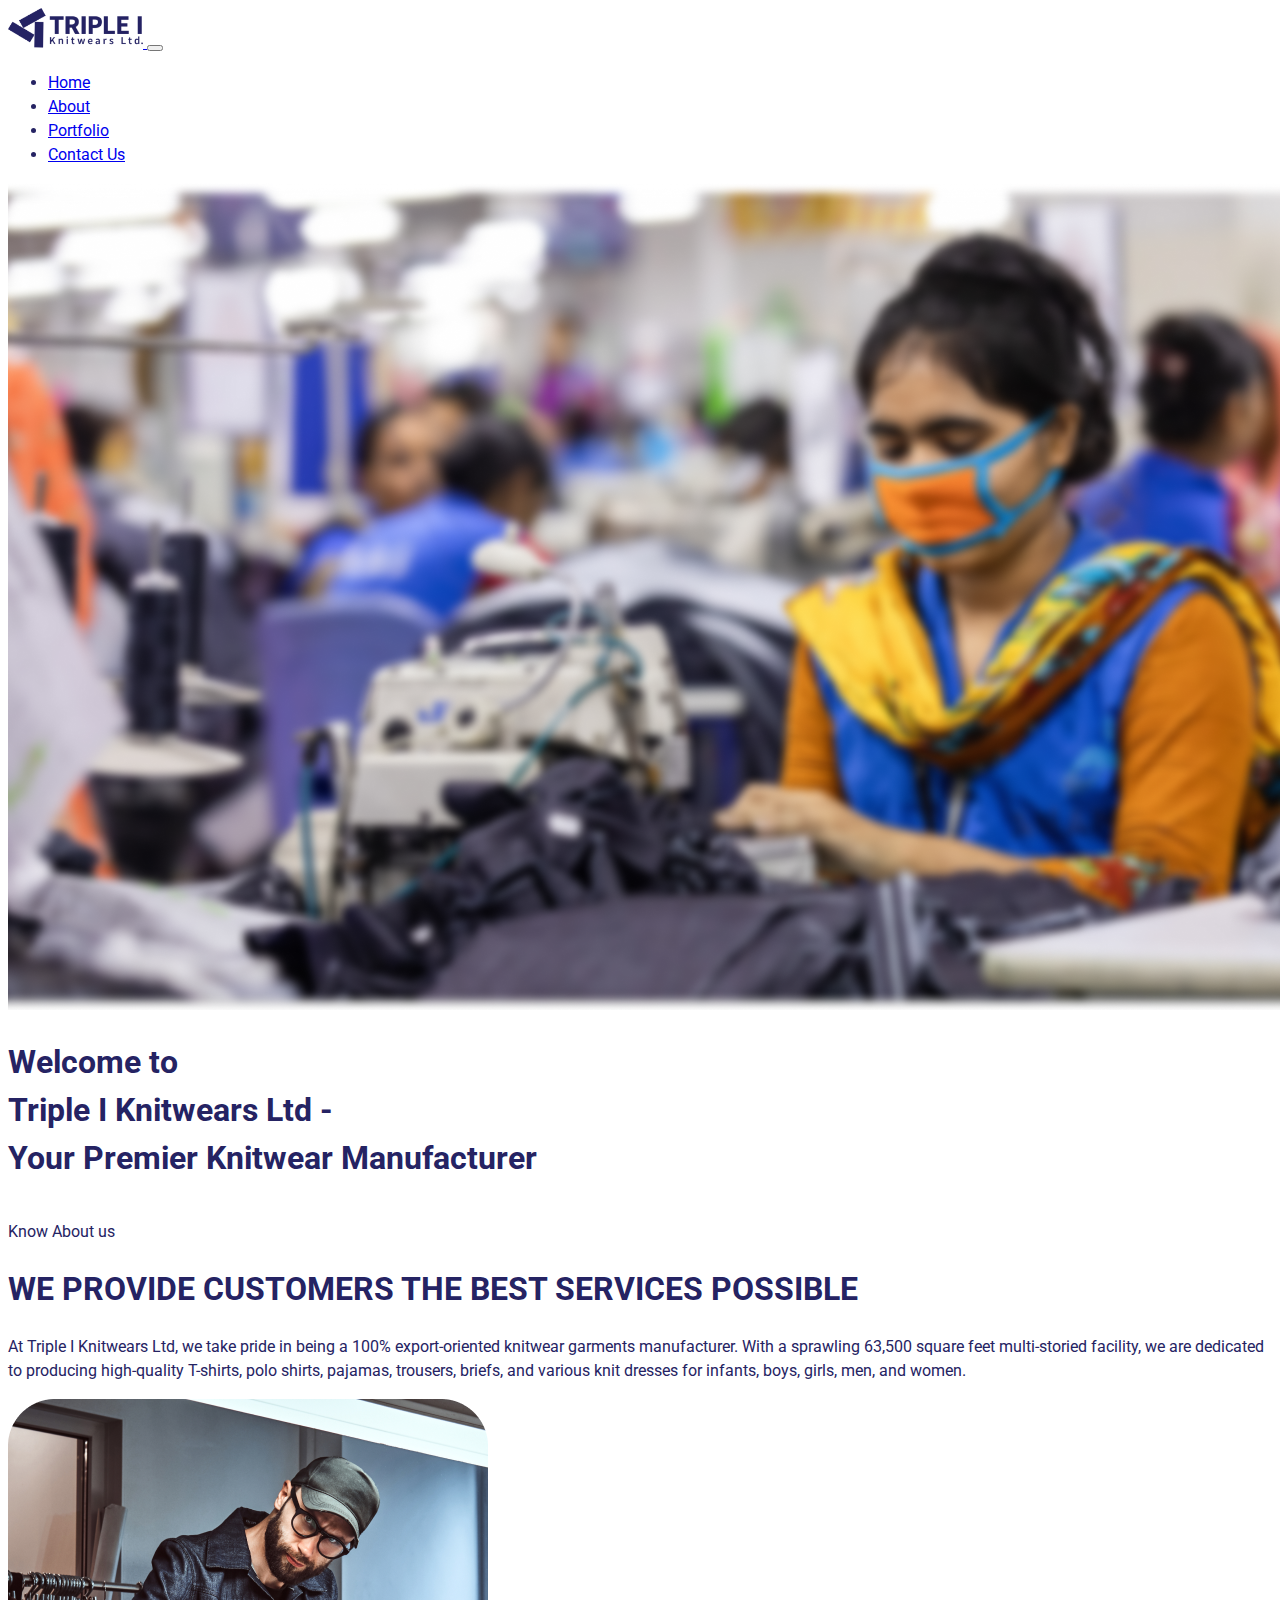
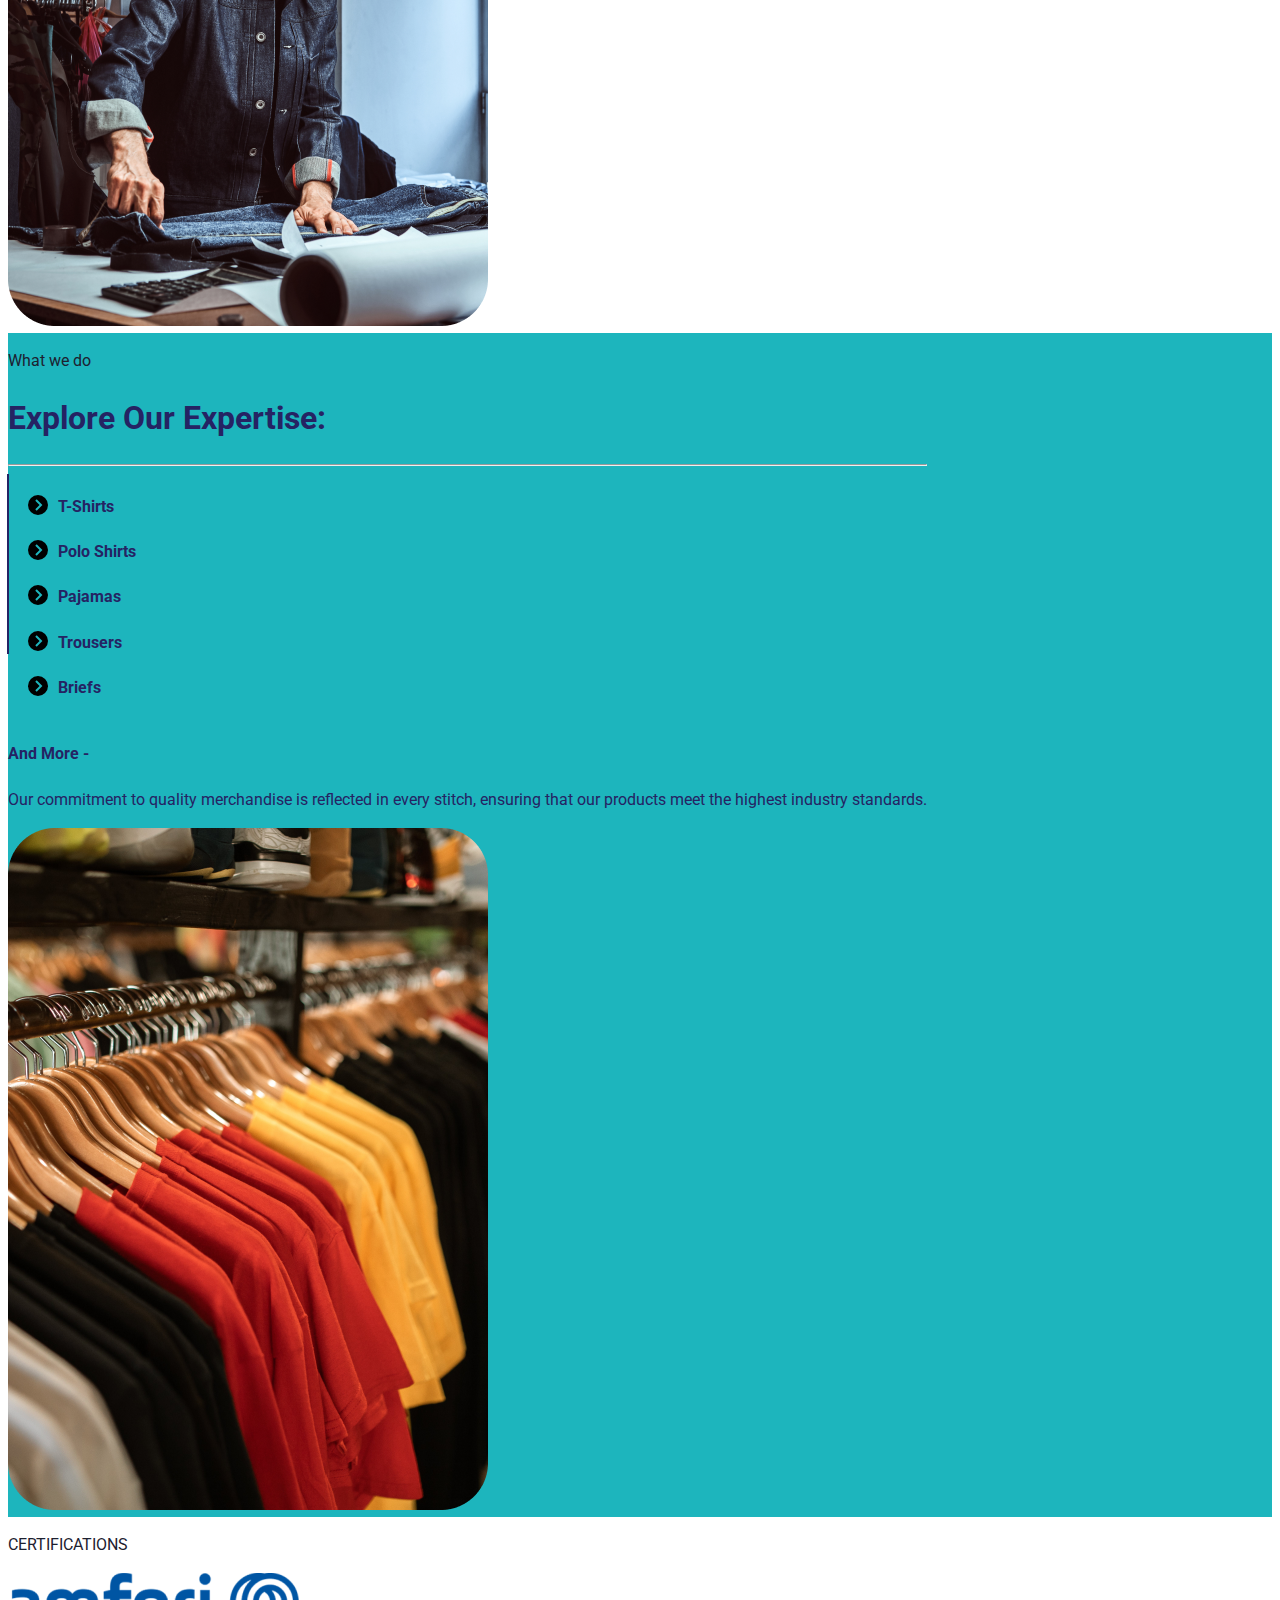
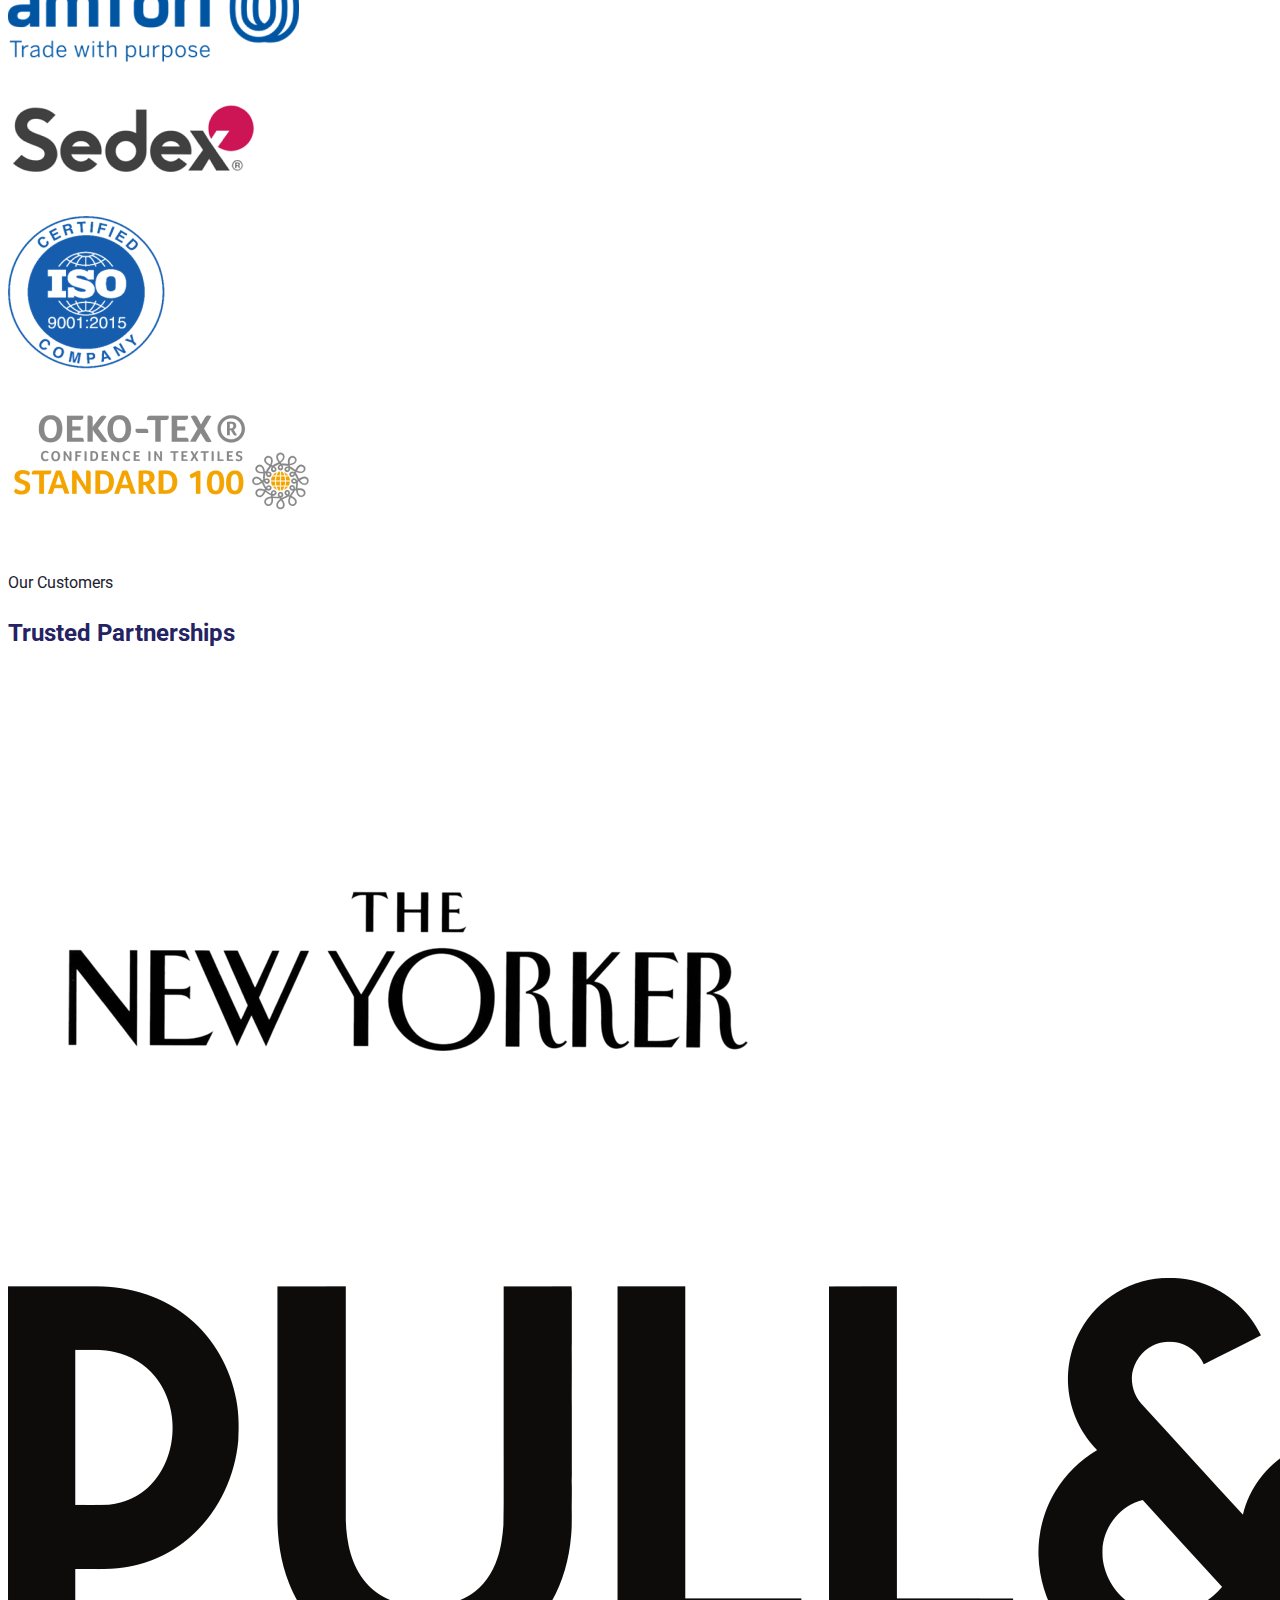
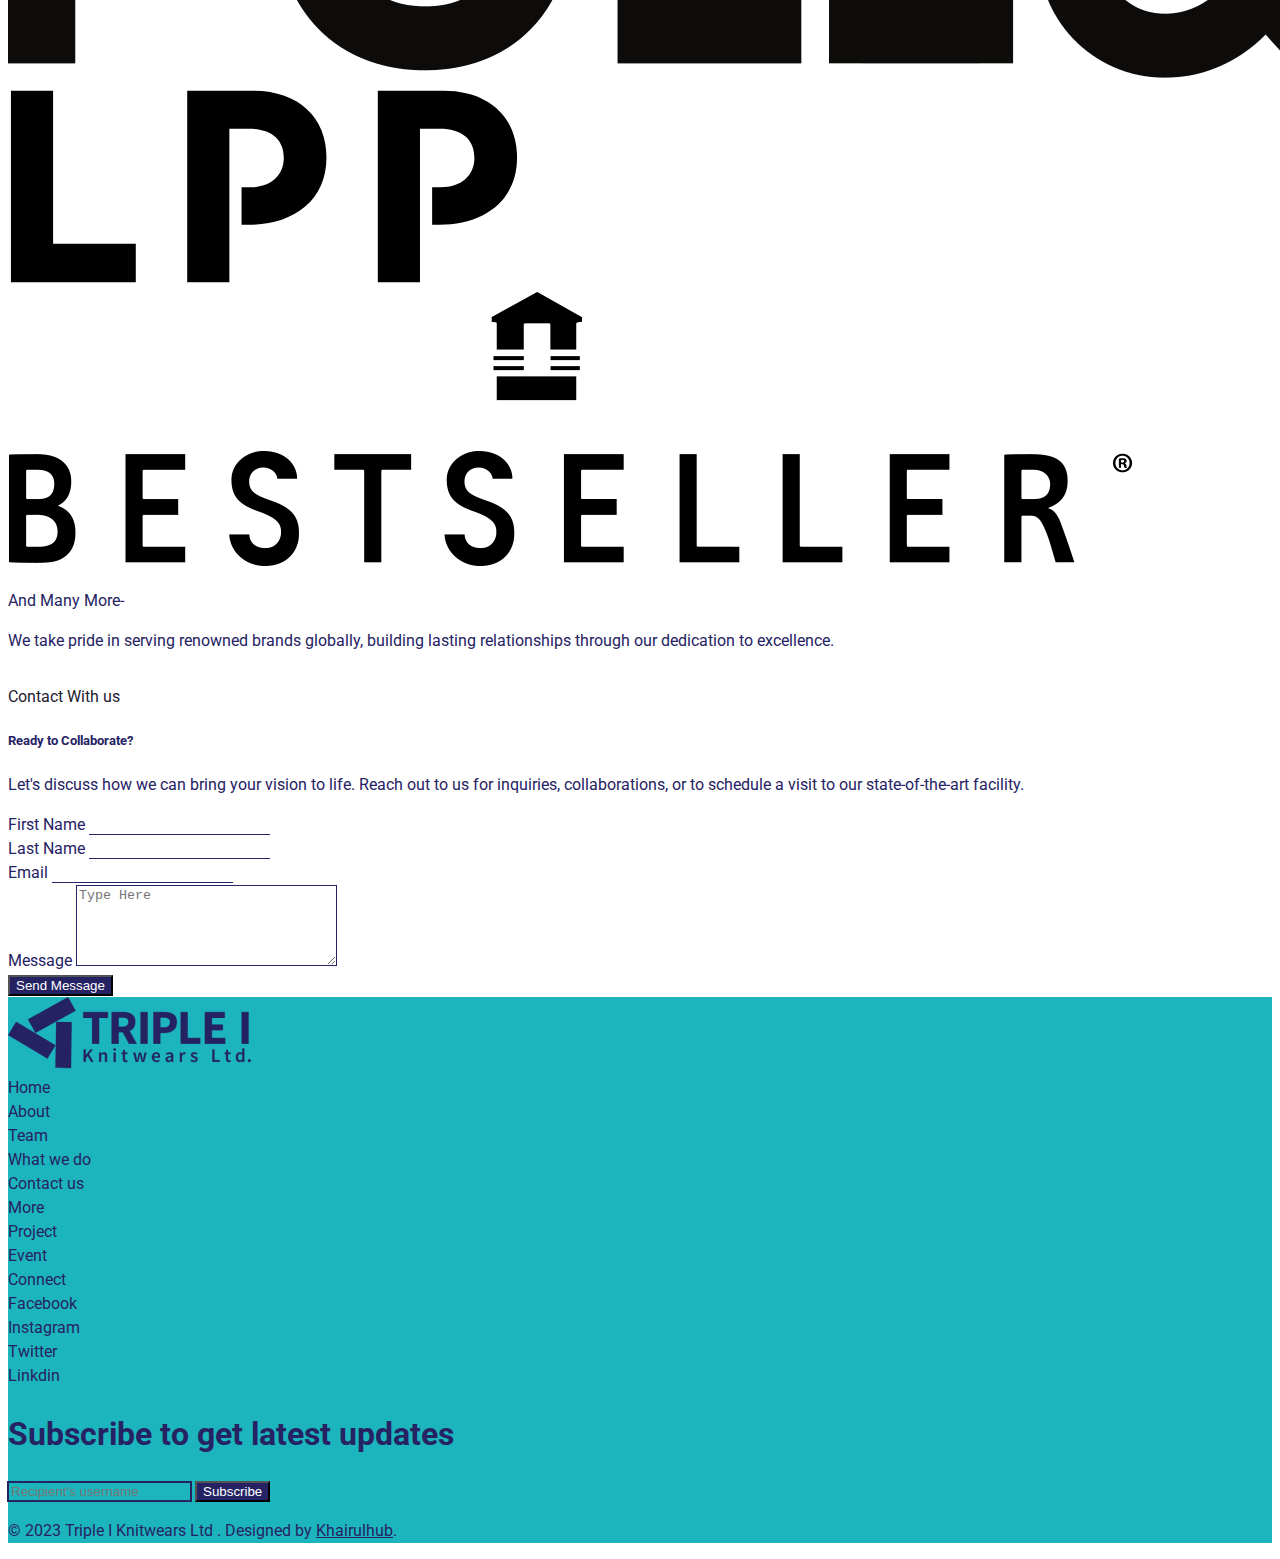
==== index.html @ b87a1d0d "first commit" ====
<!DOCTYPE html>
<html lang="en">
<head>
    <meta charset="UTF-8">
    <meta name="viewport" content="width=device-width, initial-scale=1.0">
    <title>Document</title>
    <link href="https://cdn.jsdelivr.net/npm/bootstrap@5.3.2/dist/css/bootstrap.min.css" rel="stylesheet" integrity="sha384-T3c6CoIi6uLrA9TneNEoa7RxnatzjcDSCmG1MXxSR1GAsXEV/Dwwykc2MPK8M2HN" crossorigin="anonymous">

    <link rel="stylesheet" href="./asset/css/style.css">
</head>
<body>
    <header class="" >
      <nav class="navbar navbar-expand-lg navbar-light bg-light" >
        <div class="container-fluid container-lg">
          <a class="navbar-brand" href="#">
            <img src="./asset/img/triple i knitwears limited final logo dark nevy transparent 1.png" alt="" style="height: 40px;" >
          </a>
          <button class="navbar-toggler" type="button" data-bs-toggle="collapse" data-bs-target="#navbarSupportedContent" aria-controls="navbarSupportedContent" aria-expanded="false" aria-label="Toggle navigation">
            <span class="navbar-toggler-icon"></span>
          </button>
          <div class="collapse navbar-collapse" id="navbarSupportedContent">
            <ul class="navbar-nav ms-auto mb-2 mb-lg-0">
              <li class="nav-item">
                <a class="nav-link fw-bold active" aria-current="page" href="./index.html">Home</a>
              </li>
              <li class="nav-item">
                <a class="nav-link fw-bold" href="./asset/pages/about.html">About</a>
              </li>
              <li class="nav-item">
                <a class="nav-link fw-bold" href="./asset/pages/portfolio.html">Portfolio</a>
              </li>
              <li class="nav-item">
                <a class="nav-link fw-bold" href="./asset/pages/contact.html">Contact Us</a>
              </li>
              
              
              
            </ul>
           
          </div>
        </div>
      </nav>
        <!-- <nav class="navbar navbar-expand-lg bg-body-tertiary" style="height: 60px;">
            <div class="container">
              <a class="navbar-brand" href="#">
                <img src="./asset/img/triple i knitwears limited final logo dark nevy transparent 1.png" alt="" style="height: 50px;">
              </a>
              <button class="navbar-toggler" type="button" data-bs-toggle="collapse" data-bs-target="#navbarSupportedContent" aria-controls="navbarSupportedContent" aria-expanded="false" aria-label="Toggle navigation">
                <span class="navbar-toggler-icon"></span>
              </button>
              <div class="collapse navbar-collapse" id="navbarSupportedContent">
                <ul class="navbar-nav ms-auto mb-2 mb-lg-0">
                  <li class="nav-item">
                    <a class="nav-link active  ms-3" style="font-size: 20px;" aria-current="page" href="#">Home</a>
                  </li>
                  <li class="nav-item">
                    <a class="nav-link  ms-3" style="font-size: 20px;" href="./asset/pages/about.html">About </a>
                  </li>
                  <li class="nav-item">
                    <a class="nav-link  ms-3" style="font-size: 20px;" href="./asset/pages/portfolio.html">Portfolio</a>
                  </li>
                  <li class="nav-item">
                    <a class="nav-link  ms-3" style="font-size: 20px;" href="./asset/pages/contact.html">Contact Us</a>
                  </li>
                  
                  
                </ul>
                
              </div>
            </div>
          </nav> -->
    </header>



    <main>
        <!-- carosel -->
        <div id="carouselExample" class="carousel slide">
            <div class="carousel-inner">
              <div class="carousel-item active">
                <img src="./asset/img/rmg_2 1.png" class=" position-relative w-100" alt="...">
                <div class=" position-absolute top-50 start-0 translate-middle-y text-light ms-lg-5 ps-lg-5">
                    <div class="">
                        <h1 class="fw-bold ">Welcome to <br> Triple I Knitwears Ltd -
                            <br> Your Premier Knitwear Manufacturer</h1>
                    </div>
                  </div>
              </div>
              
              
              
            </div>
            <!-- <button class="carousel-control-prev" type="button" data-bs-target="#carouselExample" data-bs-slide="prev">
              <span class="carousel-control-prev-icon" aria-hidden="true"></span>
              <span class="visually-hidden">Previous</span>
            </button> -->
            <!-- <button class="carousel-control-next" type="button" data-bs-target="#carouselExample" data-bs-slide="next">
              <span class="carousel-control-next-icon" aria-hidden="true"></span>
              <span class="visually-hidden">Next</span>
            </button> -->
          </div>




          <div class="container-fluid py-5">
            <div class="container">
                <div class="row">
                    <div class="col-md-8">
                        <div>
                            
                            <div class="bfore">
                                <p class="fw-bold textcolor1">Know About us</p>
                                <h1 class="textcolor1">WE PROVIDE CUSTOMERS THE BEST SERVICES POSSIBLE</h1>
                                <p>At Triple I Knitwears Ltd, we take pride in being a 100% export-oriented knitwear garments manufacturer. With a sprawling 63,500 square feet multi-storied facility, we are dedicated to producing high-quality T-shirts, polo shirts, pajamas, trousers, briefs, and various knit dresses for infants, boys, girls, men, and women.</p>
                            </div>
                        </div>
                    </div>
                    <div class="col-md-4 float-md-end">
                        <img src="./asset/img/boy.png" alt="" class="img-fluid">
                    </div>
                </div>
            </div>
          </div>


          <!-- What We Do Section -->
          <div class="container-fluid py-5 bg-info text-white">
            <div class="container">
                <div class="row">
                    <div class="col-md-8">
                        <div>
                            
                            <div class="bfore">
                                <p class="fw-bold textcolor2">What we do</p>
                                <h1>Explore Our Expertise:</h1>
                                <hr >
                                <div class="vertical mt-4">
                                    <div class="middile-vartical">
                                        <h4>T-Shirts</h4>
                                        <!-- <p>Our T-shirts are made from 100% cotton, polyester, or a blend of both. We can also produce T-shirts with a variety of fabrics, including single jersey, pique, interlock, rib, and more.</p> -->

                                    </div>

                                    <!-- ---------------------------------------------- -->
                                    <div class="middile-vartical">
                                        <h4>Polo Shirts</h4>
                                        <!-- <p>Our T-shirts are made from 100% cotton, polyester, or a blend of both. We can also produce T-shirts with a variety of fabrics, including single jersey, pique, interlock, rib, and more.</p> -->

                                    </div>
                                    <!-- ---------------------------------------------- -->
                                    <div class="middile-vartical">
                                        <h4>Pajamas</h4>
                                        <!-- <p>Our T-shirts are made from 100% cotton, polyester, or a blend of both. We can also produce T-shirts with a variety of fabrics, including single jersey, pique, interlock, rib, and more.</p> -->

                                    </div>
                                    <!-- ---------------------------------------------- -->
                                    <div class="middile-vartical">
                                        <h4>Trousers</h4>
                                        <!-- <p>Our T-shirts are made from 100% cotton, polyester, or a blend of both. We can also produce T-shirts with a variety of fabrics, including single jersey, pique, interlock, rib, and more.</p> -->

                                    </div>
                                    <!-- ---------------------------------------------- -->
                                    <div class="middile-vartical">
                                        <h4>Briefs</h4>
                                        <!-- <p>Our T-shirts are made from 100% cotton, polyester, or a blend of both. We can also produce T-shirts with a variety of fabrics, including single jersey, pique, interlock, rib, and more.</p> -->

                                    </div>
                                </div>

                                <h4 class="mt-4">And More -</h4>
                                <p>Our commitment to quality merchandise is reflected in every stitch, ensuring that our products meet the highest industry standards.</p>

                            </div>
                        </div>
                    </div>
                    <div class="col-md-4 d-flex justify-content-center align-items-center text-center">
                        <img src="./asset/img/pexels-rdne-stock-project-5698851 1.png" alt="" class="img-fluid">
                    </div>
                </div>
            </div>
          </div>

          <!-- What We Do Section end -->


          <!-- Certifications Section: -->
          <div class="container-fluid py-5">
            <div class="container">
                <div class="row">
                    <div class="col-12">
                        <div>
                            
                            <div class="bfore">
                                <p class="fw-bold textcolor2">CERTIFICATIONS</p>

                                <div class="row ">
                                  <div class="col-md-3 d-flex justify-content-center align-items-center">
                                    <img src="./asset/img/image 1.png" alt="" class="img-fluid">
                                  </div>
                                  <div class="col-md-3 d-flex justify-content-center align-items-center">
                                    <img src="./asset/img/image 2.png" alt="" class="img-fluid">
                                  </div>
                                  <div class="col-md-3 d-flex justify-content-center align-items-center">
                                    <img src="./asset/img/image 3.png" alt="" class="img-fluid">
                                  </div>
                                  <div class="col-md-3 d-flex justify-content-center align-items-center">
                                    <img src="./asset/img/image 4.png" alt="" class="img-fluid">
                                  </div>
                                </div>
                                
                            </div>
                        </div>
                    </div>
                    
                </div>
            </div>
          </div>
          <!-- Certifications Section end -->


          <!-- Customers Section: -->
          <div class="container-fluid py-5">
            <div class="container">
                <div class="row">
                    <div class="col-12">
                        <div>
                            
                            <div class="bfore">
                                <p class="fw-bold textcolor2">Our Customers </p>
                                <h2>Trusted Partnerships </h2>
                                <div class="row ">
                                  <div class="col-md-3 d-flex justify-content-center align-items-center px-2 ">
                                    <img src="./asset/img/the newyorker.png" alt="" class="img-fluid">
                                  </div>
                                  <div class="col-md-3 d-flex justify-content-center align-items-center  px-2">
                                    <img src="./asset/img/2560px-Pull&Bear_logo.svg.png" alt="" class="img-fluid">
                                  </div>
                                  <div class="col-md-3 d-flex justify-content-center align-items-center  px-2">
                                    <img src="./asset/img/LPP_(company)_logo.svg" alt="" class="img-fluid">
                                  </div>
                                  <div class="col-md-3 d-flex justify-content-center align-items-center  px-2">
                                    <img src="./asset/img/62-621405_best-seller-png.png" alt="" class="img-fluid">
                                  </div>
                                </div>



                                <p>And Many More- </p>
                                <p>We take pride in serving renowned brands globally, building lasting relationships through our dedication to excellence.</p>
                            </div>
                        </div>
                    </div>
                    
                </div>
            </div>
          </div>
          <!-- Customers Section end -->


          <!-- Contact Section: -->
          <div class="container-fluid py-5">
            <div class="container">
                <div class="row">
                    <div class="col-12">
                        <div>
                            
                            <div class="bfore">
                                <p class="fw-bold textcolor2">Contact With us </p>
                                <h5>Ready to Collaborate? </h5>
                                <p>Let's discuss how we can bring your vision to life. Reach out to us for inquiries, collaborations, or to schedule a visit to our state-of-the-art facility.</p>

                                <form action="">
                                  <div class="row">
                                    <div class="col-md-6 mt-2">
                                      <label for="name">First Name</label>
                                      <input type="text" class="form-control inputs" name="firstname"  >
                                    </div>
                                    <div class="col-md-6 mt-2">
                                      <label for="lastname">Last Name</label>
                                      <input type="text" class="form-control inputs" name="lastname">
                                    </div>
                                    <div class="col-12 mt-2">
                                      <label for="email">Email</label>
                                      <input type="text" class="form-control inputs" name="email">
                                    </div>
                                    
                                    <div class="col-md-12 mt-2">
                                      <label for="message">Message</label>
                                      <textarea name="" id="" cols="30" rows="5" class="form-control" placeholder="Type Here" name="message"></textarea>
                                    </div>
                                    <div class="col-md-12 mt-2">
                                      <button class="btn btn-primary">Send Message</button>
                                    </div>
                                  </div>
                                </form>
                            </div>
                        </div>
                    </div>
                    
                </div>
            </div>
          </div>
          <!-- Contact Section end -->




    </main>
    <footer class="container-fluid bg-info py-5 text-white">
      <div class="container">
        <div class="row">
          <div class="col-md-4">
            <img src="./asset/img/triple i knitwears limited final logo dark nevy transparent 1.png" alt="">
          </div>
          <div class="col-md-4">
            <div class="row">
              <div class="col-md-4">
                <ul>
                  <li class="active">Home</li>
                  <li>About</li>
                  <li>Team</li>
                  <li>What we do</li>
                  <li>Contact us</li>
                  
                </ul>
              </div>
              <div class="col-md-4">
                <ul>
                  <li class="active">More</li>
                  <li>Project</li>
                  <li>Event</li>
               
                </ul>
              </div>
              <div class="col-md-4">
                <ul>
                  <li class="active">Connect </li>
                  <li>Facebook</li>
                  <li>Instagram</li>
                  <li>Twitter</li>
                  <li>Linkdin</li>
                </ul>
              </div>
            </div>
          </div>
          <div class="col-md-4">
            <h1>Subscribe to get latest updates</h1>

            <div class="input-group mb-3">
              <input type="text" class="form-control" placeholder="Recipient's username" aria-label="Recipient's username" aria-describedby="button-addon2">
              <button class="btn submitbtn" type="button" id="button-addon2">Subscribe</button>
            </div>
          </div>
        </div>
       
      </div>
      <p class="text-center mx-auto py-4">© 2023 Triple I Knitwears Ltd . Designed by <a href="https://engr-khairul.netlify.app/" class="text-primary fw-bold">Khairulhub</a>.</p>
      

    </footer>




    <script src="https://cdn.jsdelivr.net/npm/bootstrap@5.3.2/dist/js/bootstrap.bundle.min.js" integrity="sha384-C6RzsynM9kWDrMNeT87bh95OGNyZPhcTNXj1NW7RuBCsyN/o0jlpcV8Qyq46cDfL" crossorigin="anonymous"></script>
</body>
</html>
---- asset/css/style.css ----
@import url('https://fonts.googleapis.com/css2?family=Roboto:wght@400;500;700;900&display=swap');

body{
    font-family: 'Roboto', sans-serif;
    font-size: 16px;
    line-height: 1.5;
    color: #252363;
    background-color: #fff;
}
/* utilities */


.textcolor1{
    color: #252363 !important;
}
.textcolor2{
    color: #1D2130 !important;
}

.bg-info{
    background-color: #1DB5BD !important;
}
.btn-primary{
    background-color: #242263 !important;
    color: white;
}
.text-primary{
    color: #242263 !important;
}









.bfore{
    position: relative;
    display: inline-block;
    /* padding-left: 20px; */
}

.bfore::before {
    content: "";
    height: 2px;
    width: 40px;
    background-color: #252363;
    position: absolute;
    top: 0;
    left: -50px;
    transform: translateY(-50%);
}

.vertical{
    position: relative;
    display: inline-block;
}
.vertical::before {
    content: "";
    height: 300px;
    width: 2px;
    background-color: #252363;
    position: absolute;
    top: 0px;
    left: 0;
    transform: translateX(-50%);
}

/* .middile-vartical h4{
    position: relative;
    display: block;
    margin-left: 40px;
} */
/* .middile-vartical::before, .middile-vartical::after {
    content: "";
    height: 20px;
    width: 20px;
    background-color: #252363;
    position: absolute;
    top: 0px;
    left: -15px;
    right: 0;
    bottom: 0;
    transform: translateX(-50%);
} */

.middile-vartical h4::before {
    content: "";
    display: inline-block;
    height: 20px;
    width: 20px;
   background-image: url('../img/icon/reshot-icon-right-arrow-button-YAB8GEM7SD-c5f61.svg');
    background-size: contain;
    float: left;
    margin-left: 20px;
    margin-right: 10px;
    /* position: absolute;
    top: 0px;
    left: -15px;
    right: 0;
    bottom: 0;
    transform: translateX(-50%); */
}
.middile-vartical p{
    font-size: 16px !important;
}
input{
    border-radius: 0 !important;
    outline: none !important;
}
textarea{
    border: 1px solid #252363;
    border-radius: 0 !important;
    outline: none !important;
}
input:focus{
    border-radius: 0 !important;
    outline: none !important;
    box-shadow: none !important;
}
textarea:focus{
    border-radius: 0 !important;
    outline: none !important;
    box-shadow: none !important;
}
.inputs{
    border-top: 0;
    border-left: 0;
    border-right: 0;
    border-bottom: 1px solid #252363;


}
footer ul{
    padding: 0;
    margin: 0;
}
footer ul li{
    list-style: none;
}
.submitbtn{
    background-color: #252363; 
    color: #fff;
}
footer input{
    border-radius: 0 !important;
   outline: 1px solid #252363 !important;
   border: 1px solid #252363 !important;
   background-color: transparent !important;

}

.colspan2{
    padding-left: 0 !important;
    padding-right: 0 !important;
    column-span: 2;
}

.bg-contact{
    /* background-color: #000; */
    color: #fff !important;
    background-image: url('../img/DSC1634.jpg');
    height: 500px;
    background-size: cover;
    background-position: center;
    background-repeat: no-repeat;
    position: relative;
  
}
.bg-contact::after{
    content: "";
    position: absolute;
    top: 0;
    left: 0;
    right: 0;
    bottom:0;
    background-color: rgba(0,0,0,0.7);
    color: #fff !important;
}
.bg{
    position: relative;
}

.bg-contactInfo{
    position:absolute;
    top: 50%;
    left: 50%;
    transform: translate(-50%,-50%);
    color: #fff !important;
 
}
.box{
    padding: 20px;
    height: 200px;
    width: 250px;

}

.box:hover{
    background-color: #000;
    color: #fff !important;
    transition: 0.5s;
}
.routed {
    text-transform: lowercase;
    word-wrap: break-word;
    width: 30px !important;
    line-height: 0.9;
}


@media screen  and (max-width: 576px){
    .vertical{
        position: relative;
        display: inline-block;
    }
    .vertical::before {
        content: "";
        height: 180px;
        width: 2px;
        background-color: #252363;
        position: absolute;
        top: 0px;
        left: 0;
        transform: translateX(-50%);
    }

    .bg-contact{
        /* background-color: #000; */
        color: #fff !important;
        background-image: url('../img/DSC1634.jpg');
        height: 1500px;
        background-size: cover;
        background-position: center;
        background-repeat: no-repeat;
        position: relative;
      
    }
    .routed {
        text-transform: lowercase;
        word-wrap: break-word;
        width: 20px !important;
        line-height: 0.9;
    }
    footer img{
        height: 50px !important;
        margin-bottom: 15px;
    }
    
}

@media screen and (min-width: 576px) and (max-width: 768px) {
    .vertical{
        position: relative;
        display: inline-block;
    }
    .vertical::before {
        content: "";
        height: 100px;
        width: 2px;
        background-color: #252363;
        position: absolute;
        top: 0px;
        left: 0;
        transform: translateX(-50%);
    }
    .routed {
        text-transform: lowercase;
        word-wrap: break-word;
        width: 20px !important;
        line-height: 0.9;
    }
    footer img{
        height: 50px !important;
        margin-bottom: 15px;
    }
}
@media screen and (min-width: 768px) and  (max-width: 992px){
    .vertical{
        position: relative;
        display: inline-block;
    }
    .vertical::before {
        content: "";
        height: 180px;
        width: 2px;
        background-color: #252363;
        position: absolute;
        top: 0px;
        left: 0;
        transform: translateX(-50%);
    }
    footer img{
        height: 50px !important;
    }
    
}
@media screen  and (min-width: 992px) and (max-width: 1200px){
    .vertical{
        position: relative;
        display: inline-block;
    }
    .vertical::before {
        content: "";
        height: 180px;
        width: 2px;
        background-color: #252363;
        position: absolute;
        top: 0px;
        left: 0;
        transform: translateX(-50%);
    }
}
@media screen  and (min-width: 1200px) {
    .vertical{
        position: relative;
        display: inline-block;
    }
    .vertical::before {
        content: "";
        height: 180px;
        width: 2px;
        background-color: #252363;
        position: absolute;
        top: 0px;
        left: 0;
        transform: translateX(-50%);
    }

}
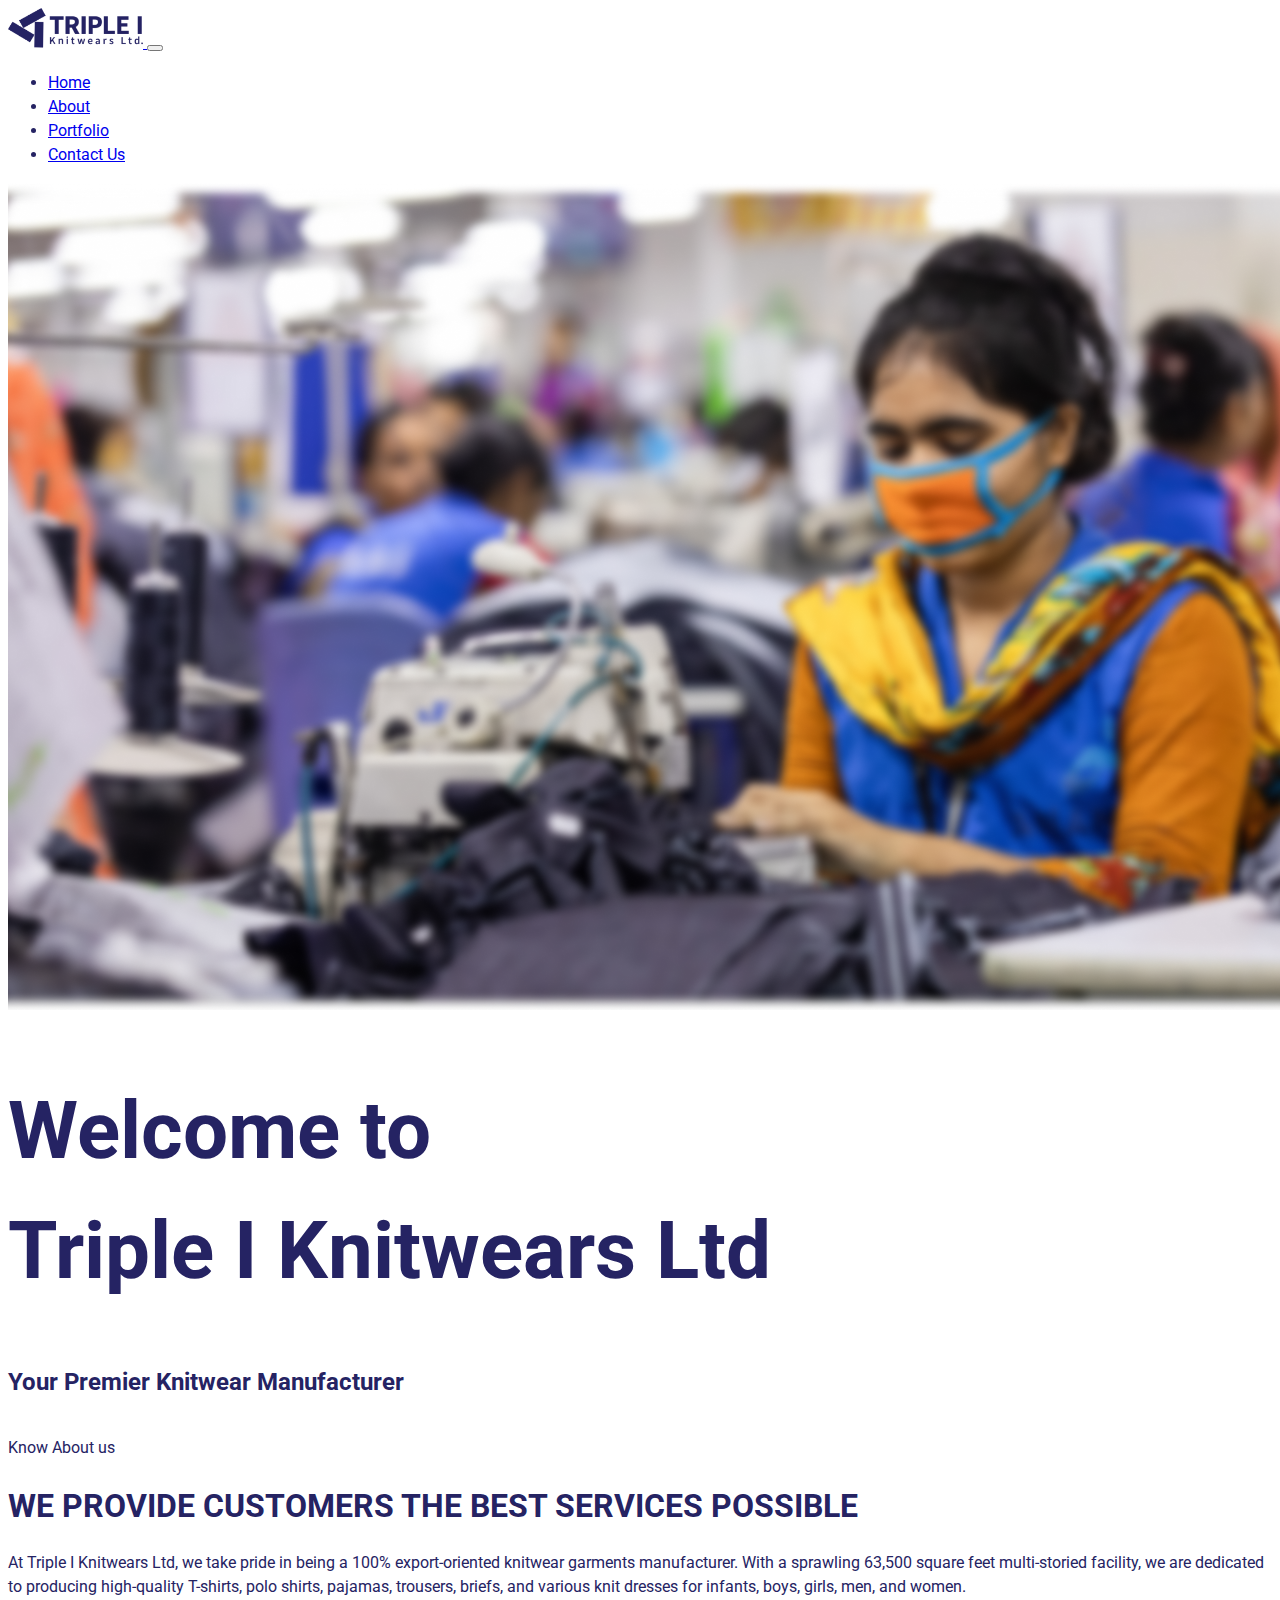
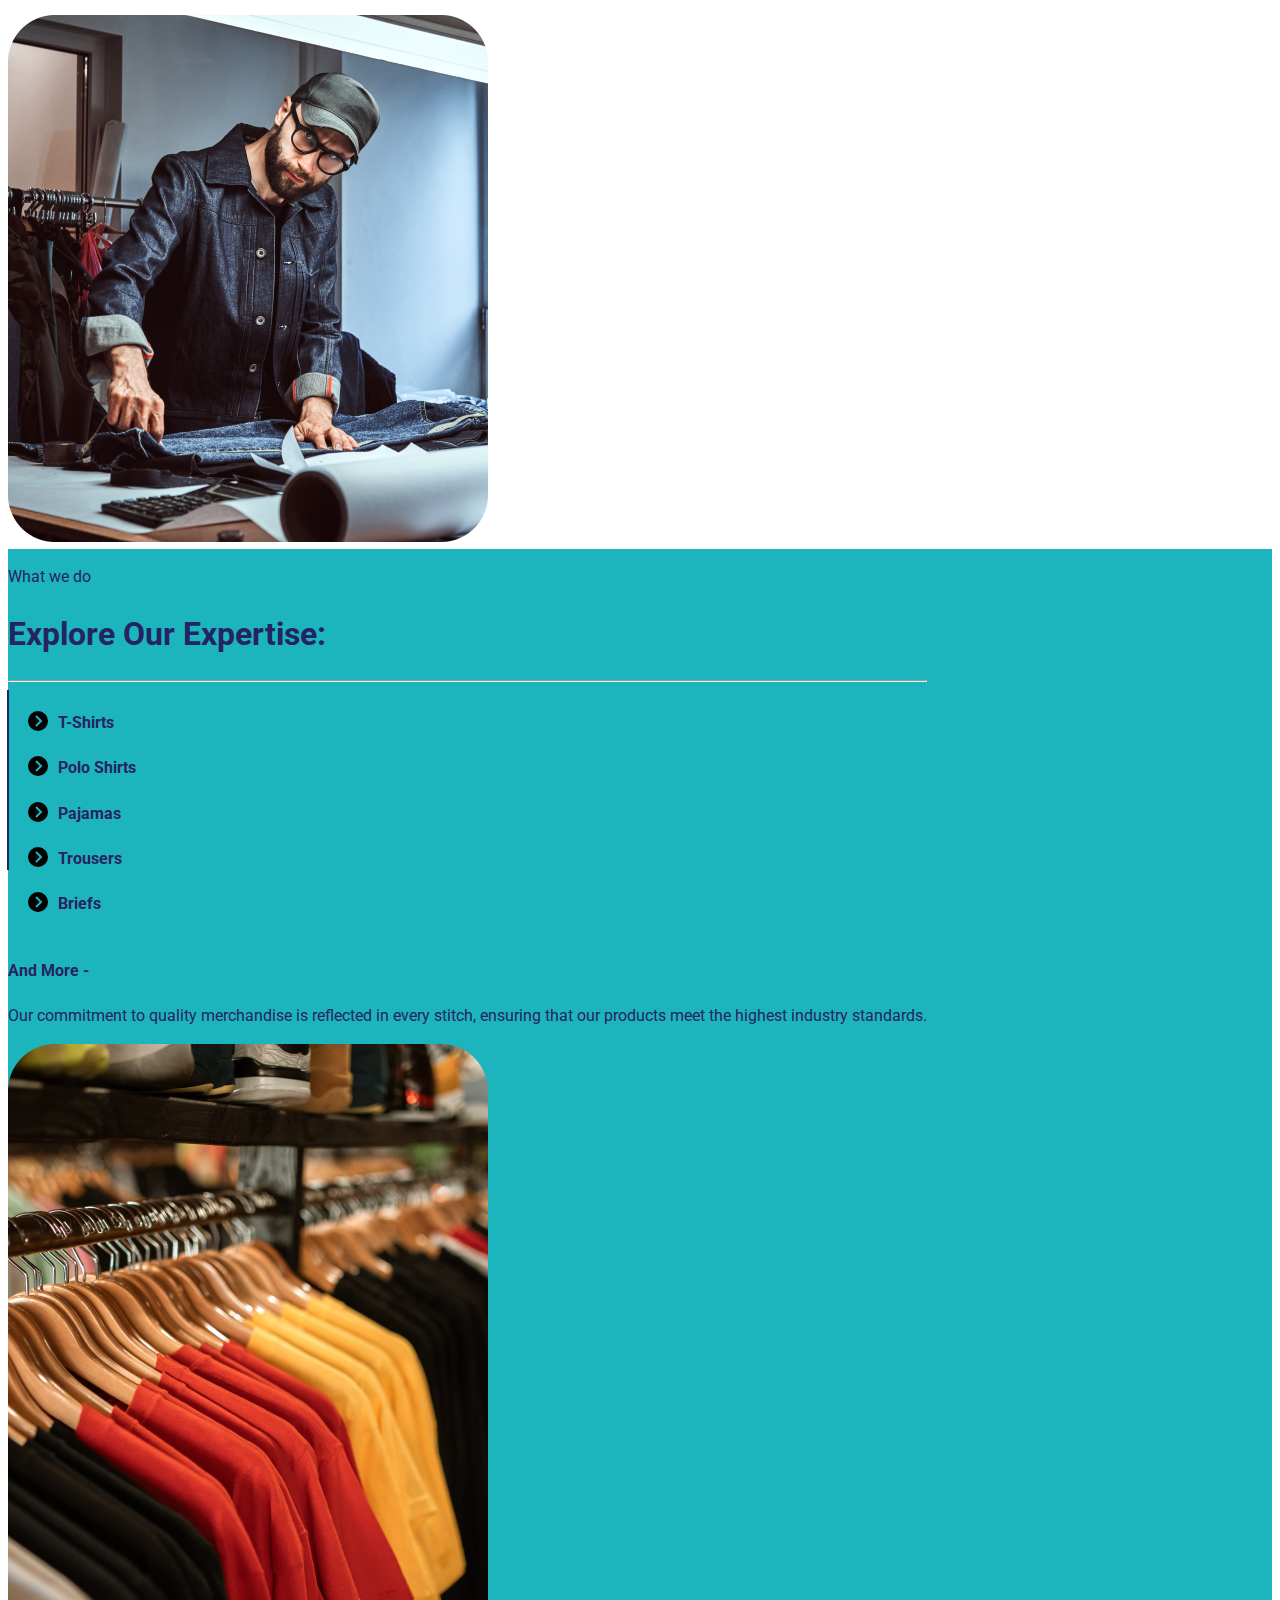
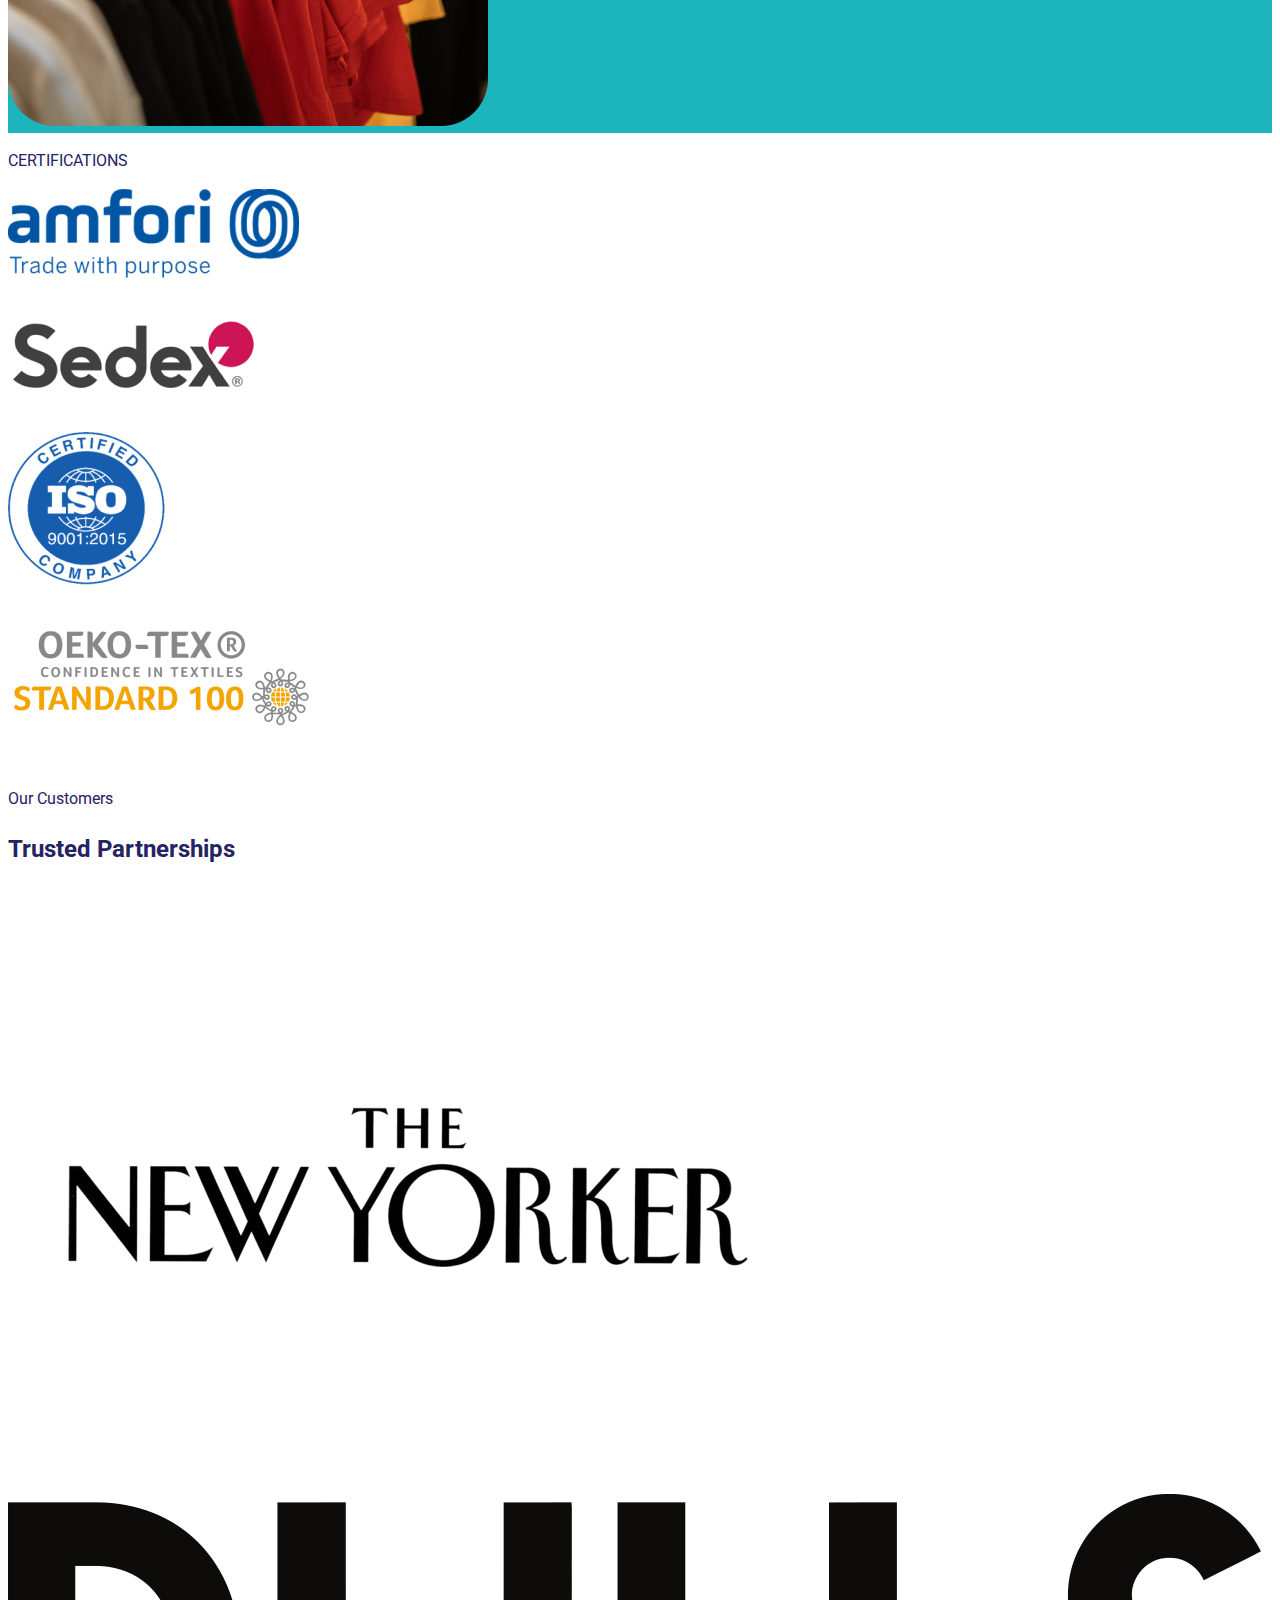
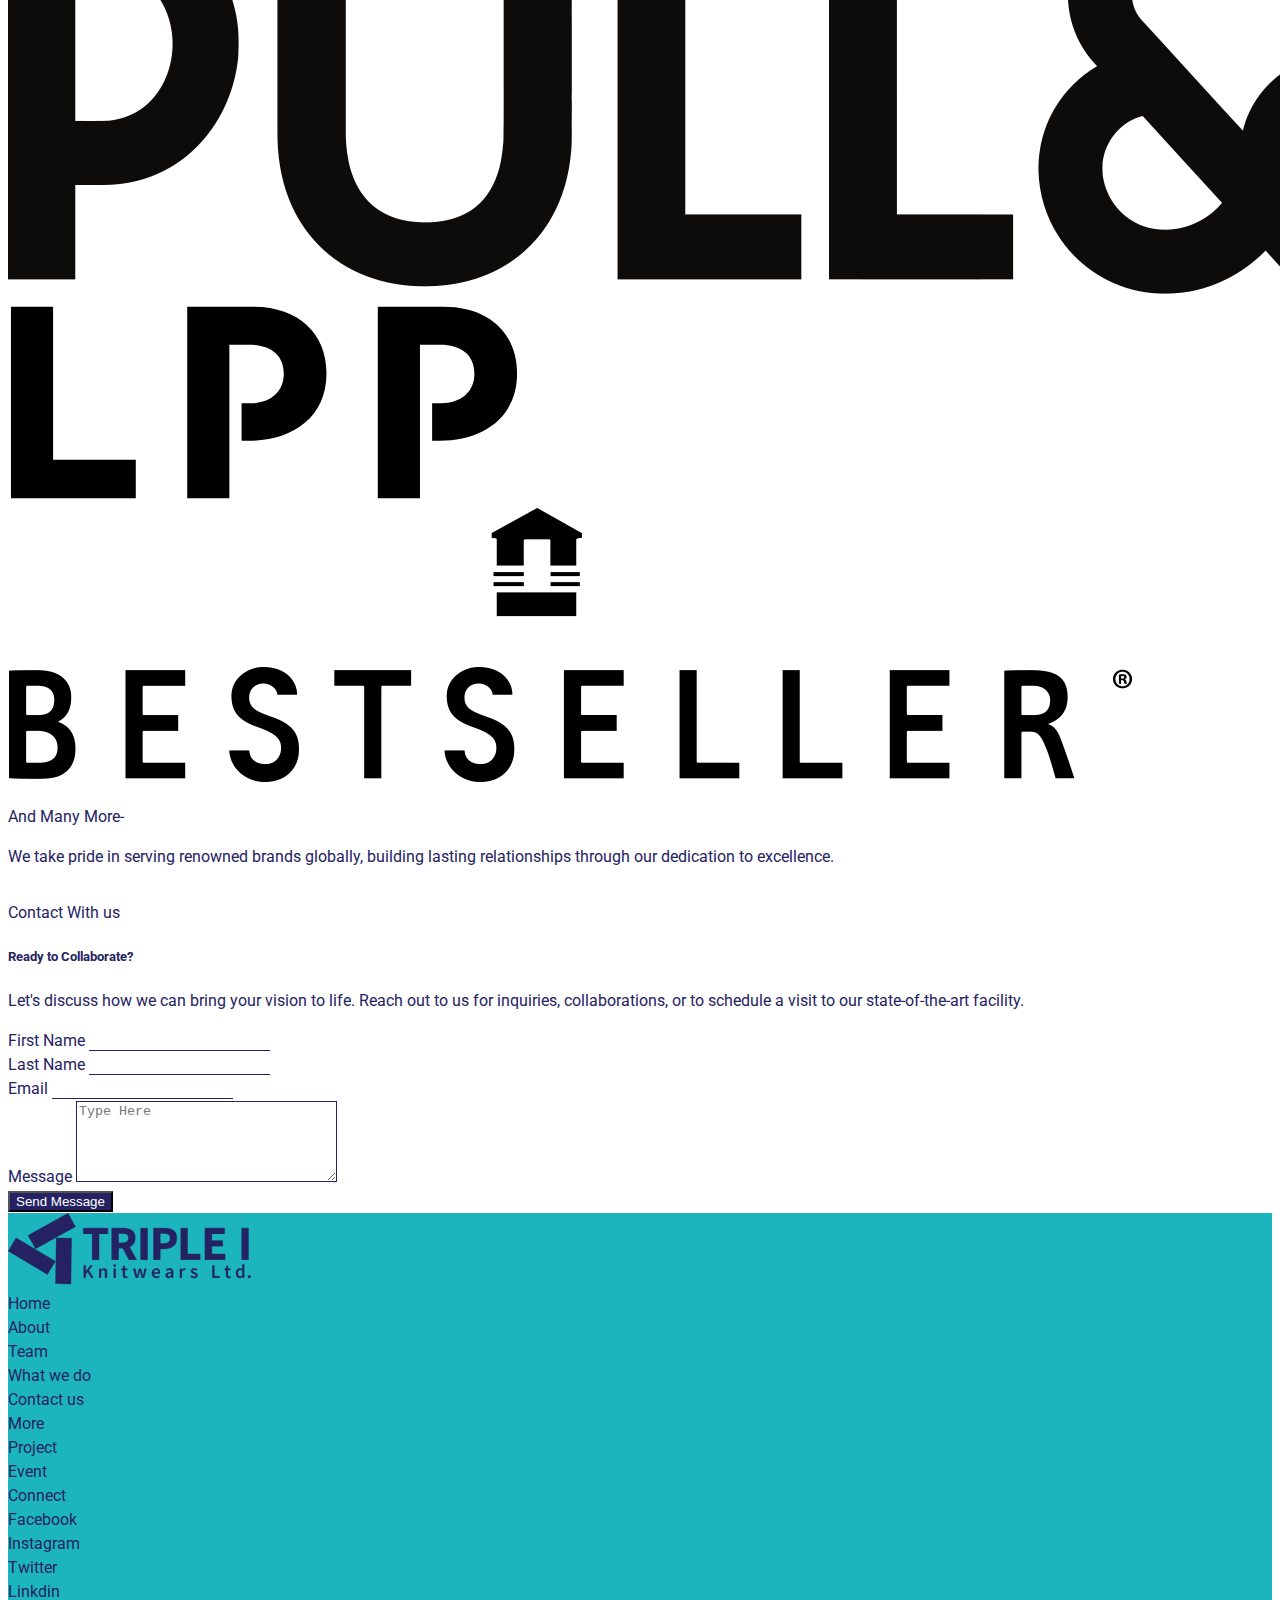
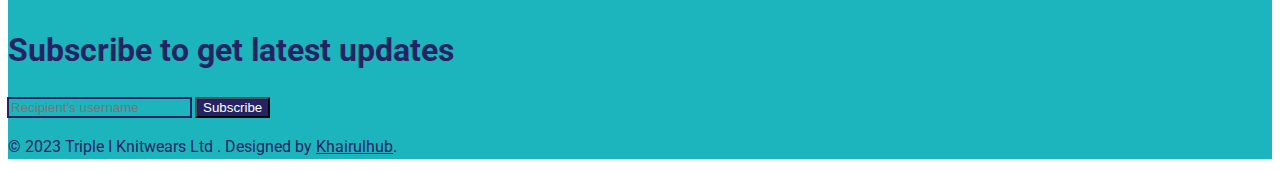
==== commit 853028ce: "second commit" ====
--- a/index.html
+++ b/index.html
@@ -79,10 +79,11 @@
             <div class="carousel-inner">
               <div class="carousel-item active">
                 <img src="./asset/img/rmg_2 1.png" class=" position-relative w-100" alt="...">
-                <div class=" position-absolute top-50 start-0 translate-middle-y text-light ms-lg-5 ps-lg-5">
+                <div class=" position-absolute top-50 start-0 translate-middle-y text-light ms-lg-5 ps-sm-4 ps-md-5">
                     <div class="">
-                        <h1 class="fw-bold ">Welcome to <br> Triple I Knitwears Ltd -
-                            <br> Your Premier Knitwear Manufacturer</h1>
+                        <h1 class="fw-bold fontsize">Welcome to <br> Triple I Knitwears Ltd </h1>
+                            <h2> Your Premier Knitwear Manufacturer
+                            </h2>
                     </div>
                   </div>
               </div>
--- a/asset/css/style.css
+++ b/asset/css/style.css
@@ -9,12 +9,16 @@
 }
 /* utilities */
 
+.fontsize{
+    font-size: 80px !important;
+}
+
 
 .textcolor1{
     color: #252363 !important;
 }
 .textcolor2{
-    color: #1D2130 !important;
+    color: #242263 !important;
 }
 
 .bg-info{
@@ -46,7 +50,7 @@
     content: "";
     height: 2px;
     width: 40px;
-    background-color: #252363;
+    background-color:  #242263;
     position: absolute;
     top: 0;
     left: -50px;
@@ -212,6 +216,9 @@
 
 
 @media screen  and (max-width: 576px){
+    .fontsize{
+        font-size: 38px !important;
+    }
     .vertical{
         position: relative;
         display: inline-block;
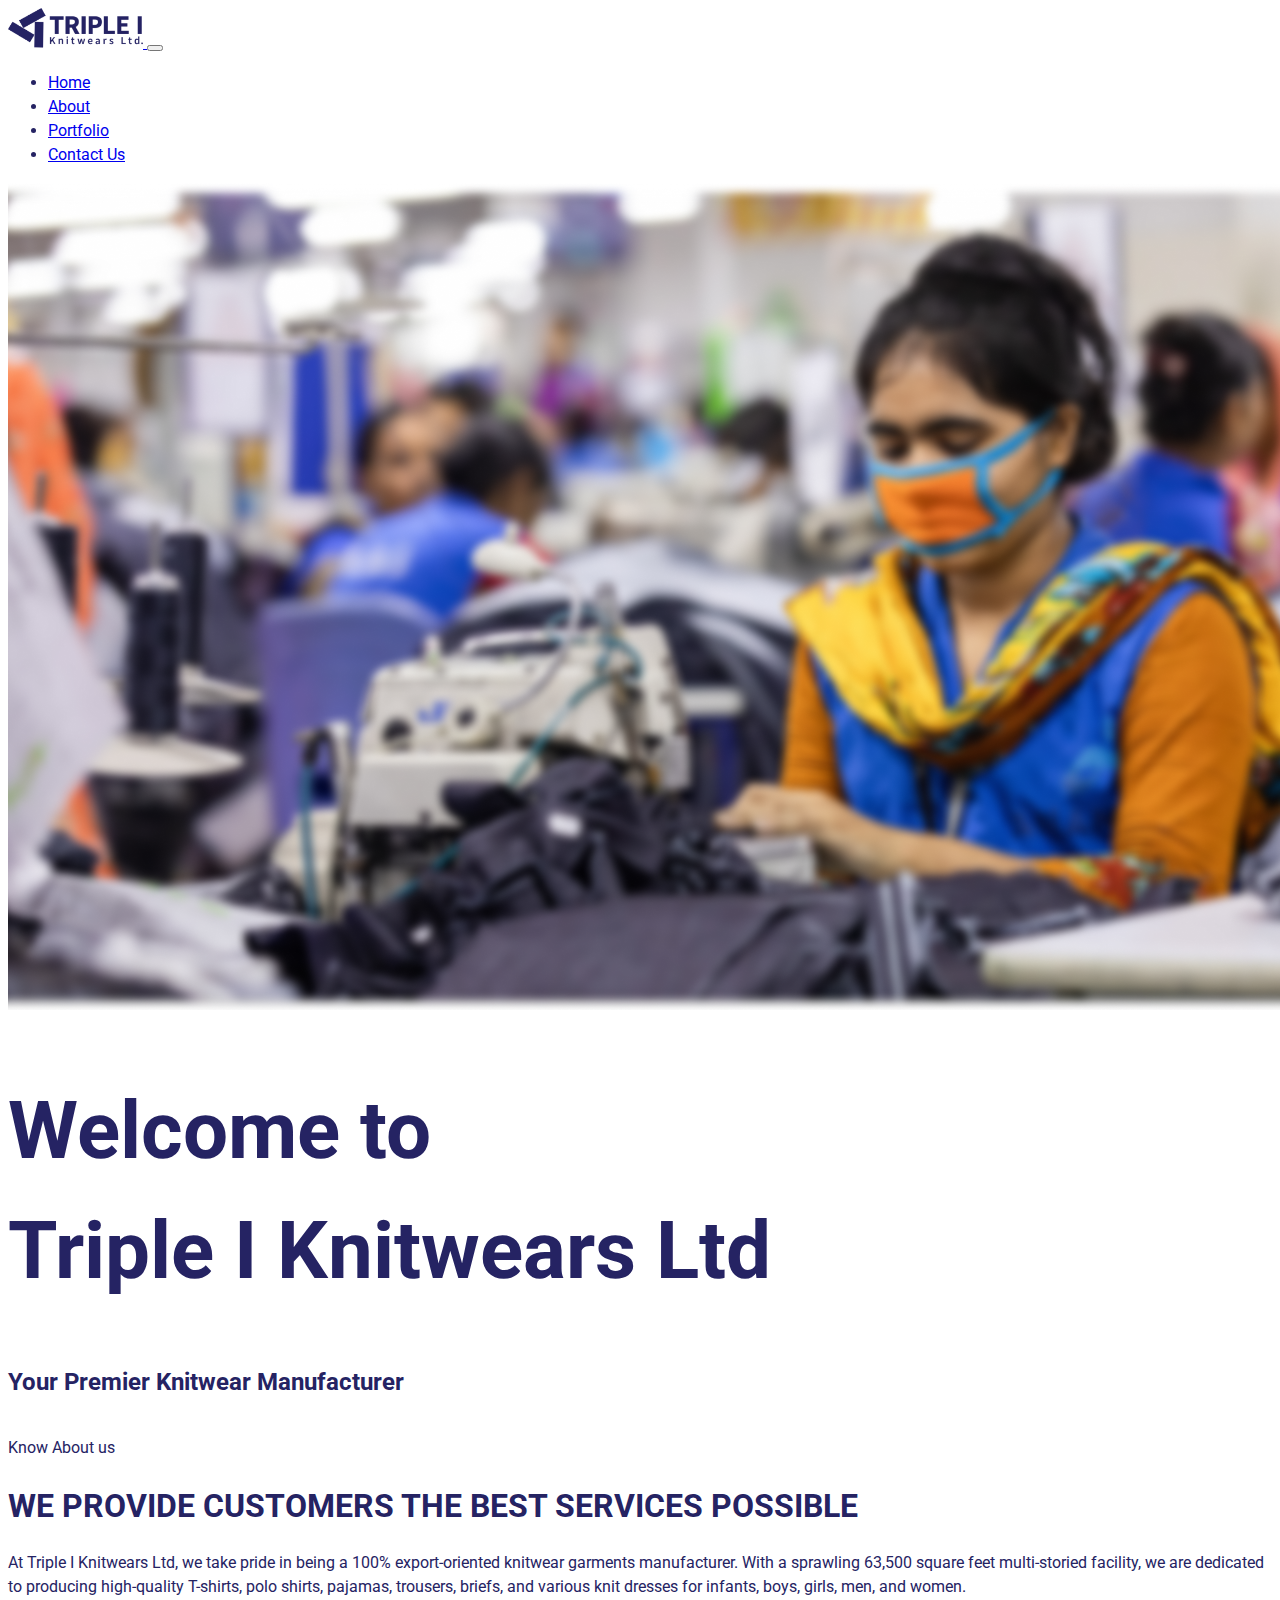
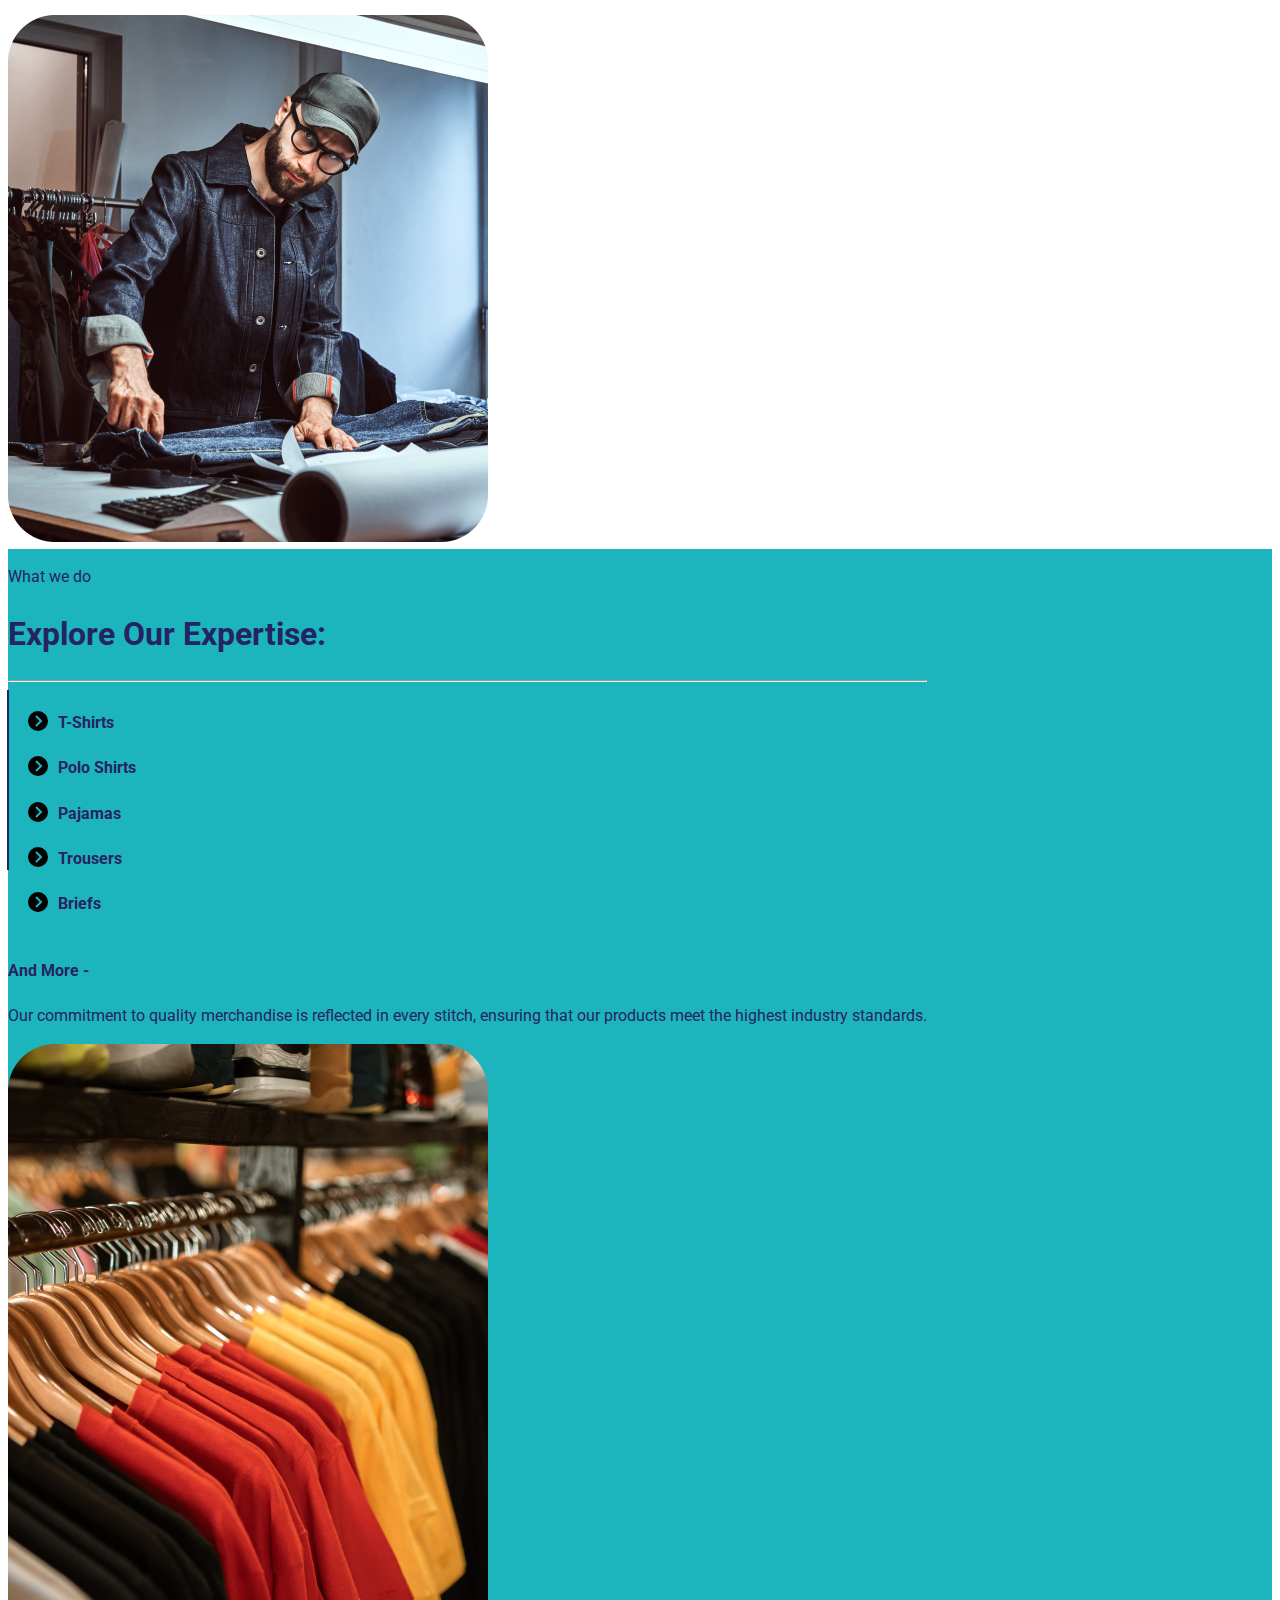
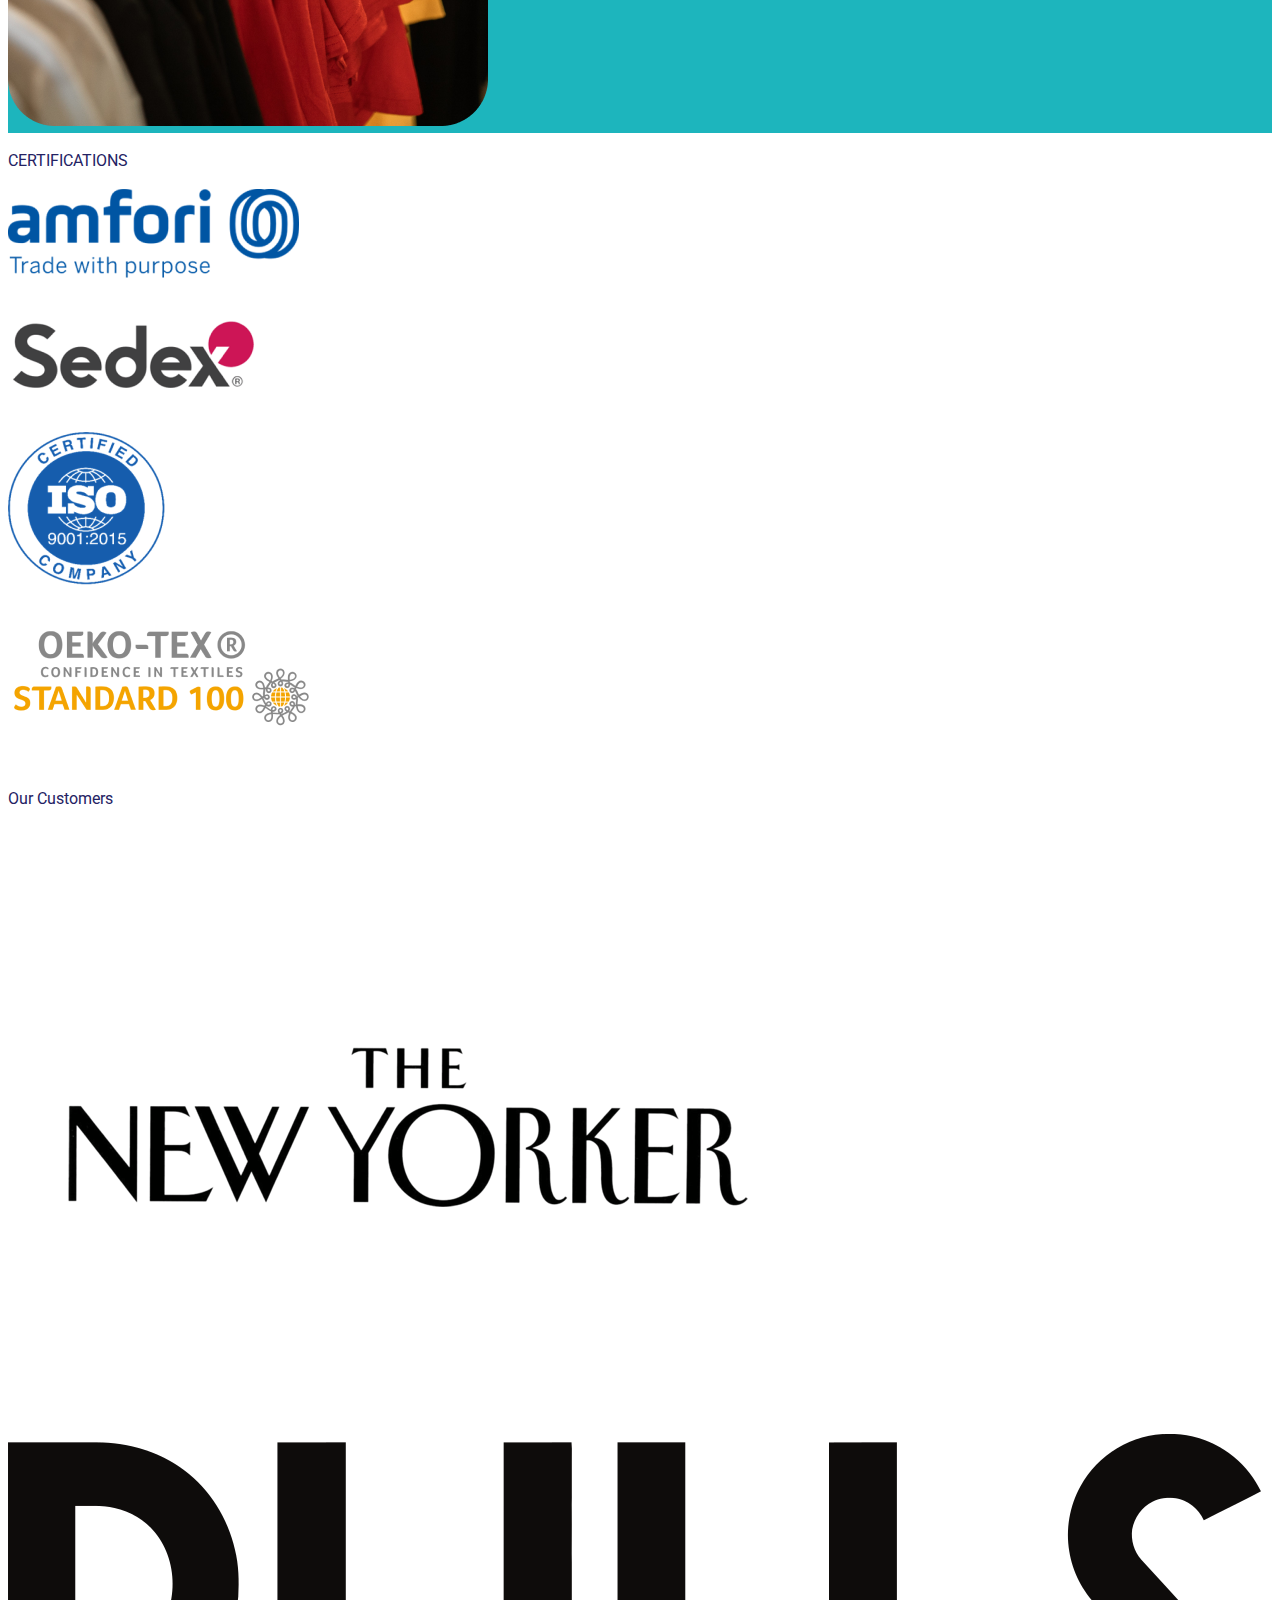
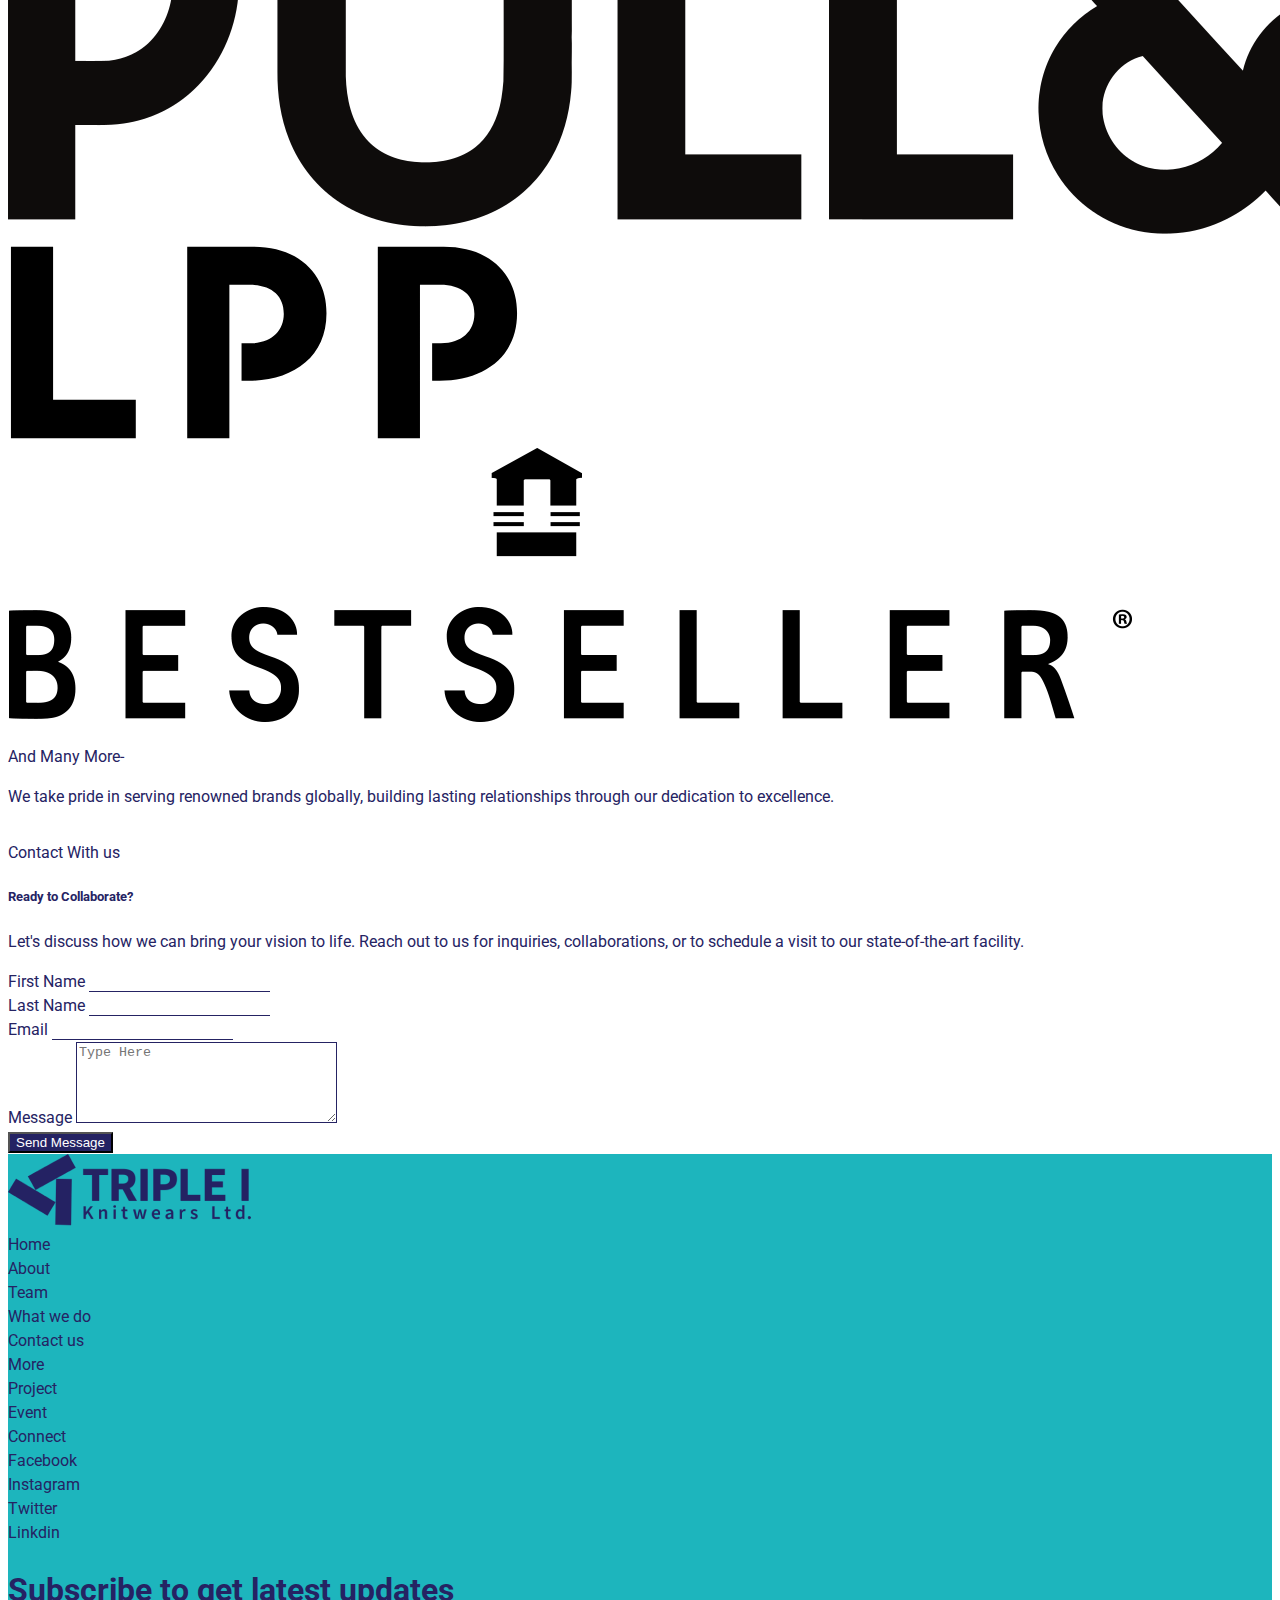
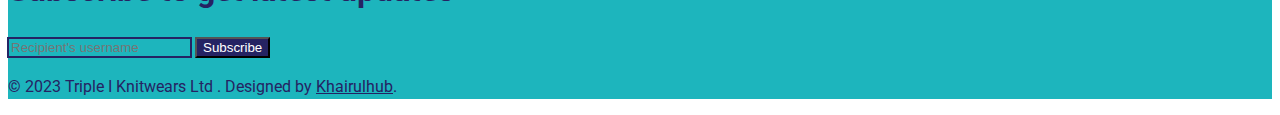
==== commit 160523fc: "third commit" ====
--- a/index.html
+++ b/index.html
@@ -229,7 +229,7 @@
                             
                             <div class="bfore">
                                 <p class="fw-bold textcolor2">Our Customers </p>
-                                <h2>Trusted Partnerships </h2>
+                                
                                 <div class="row ">
                                   <div class="col-md-3 d-flex justify-content-center align-items-center px-2 ">
                                     <img src="./asset/img/the newyorker.png" alt="" class="img-fluid">
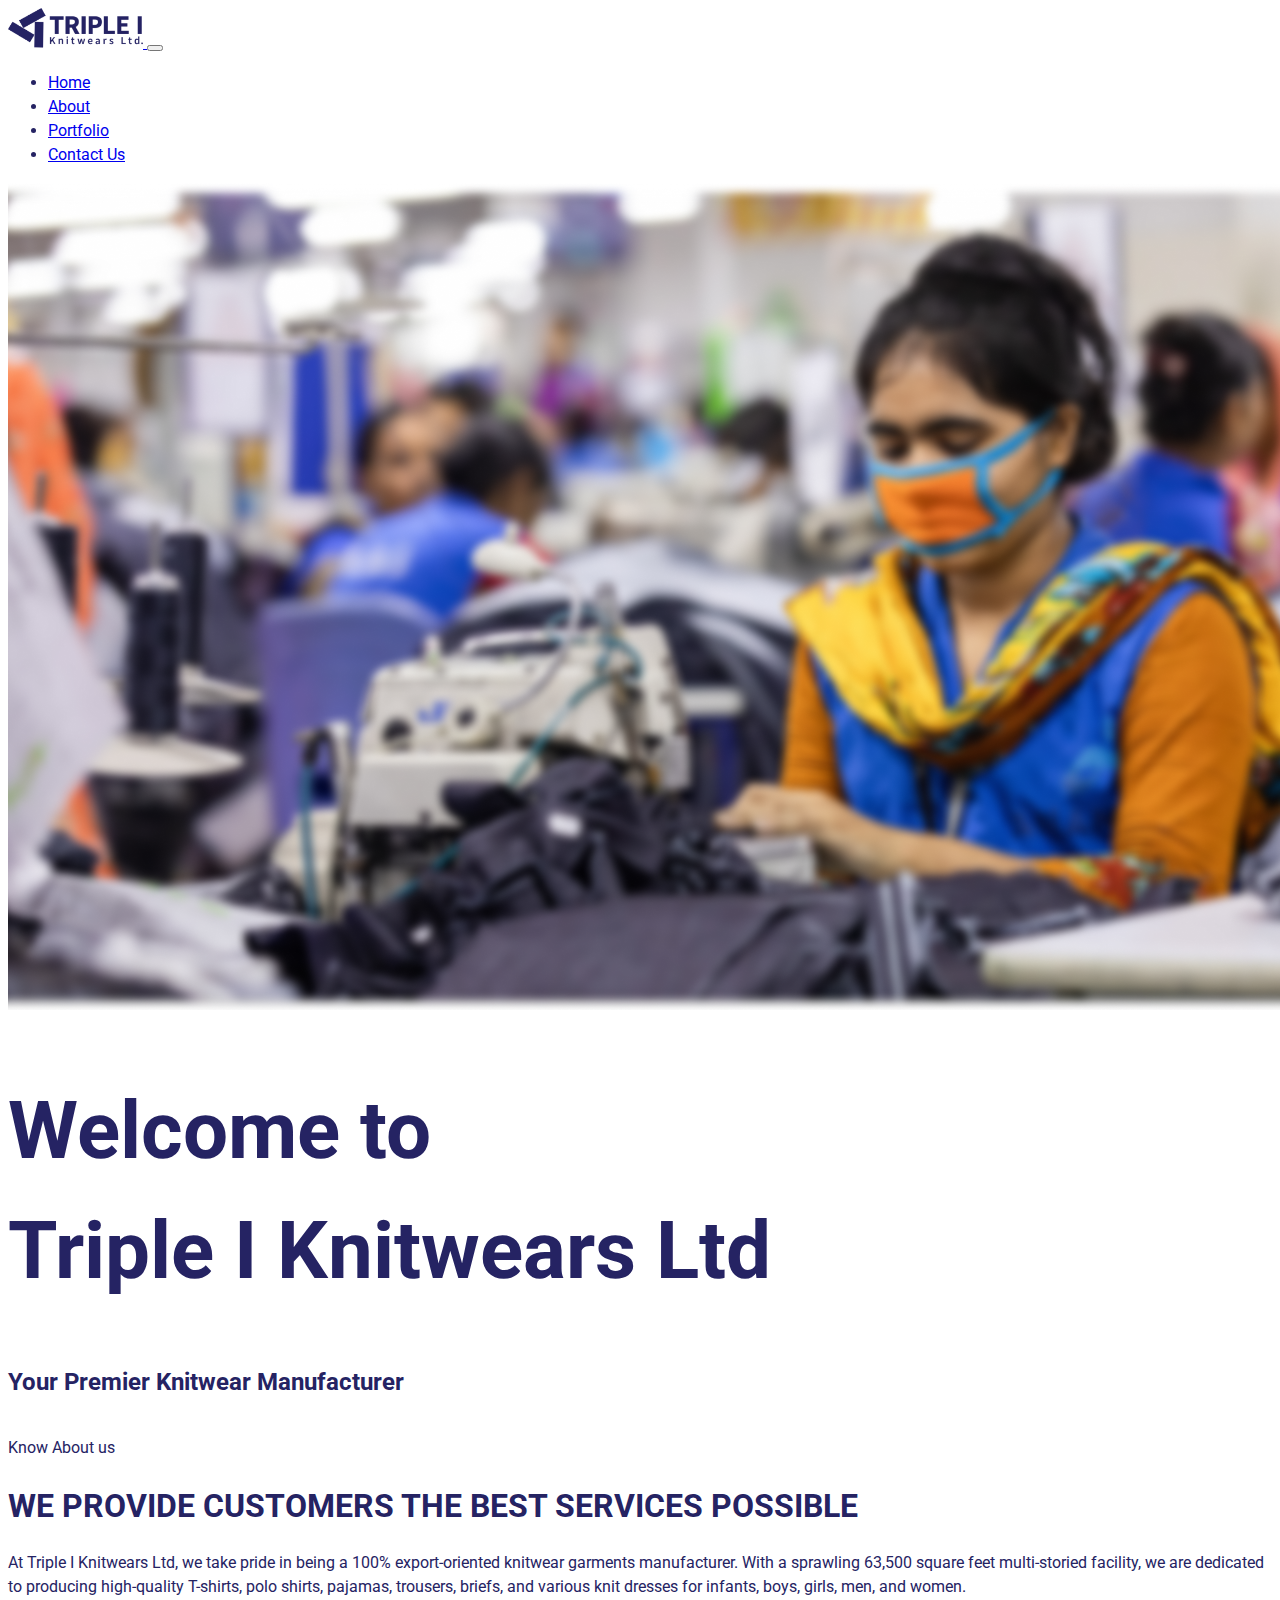
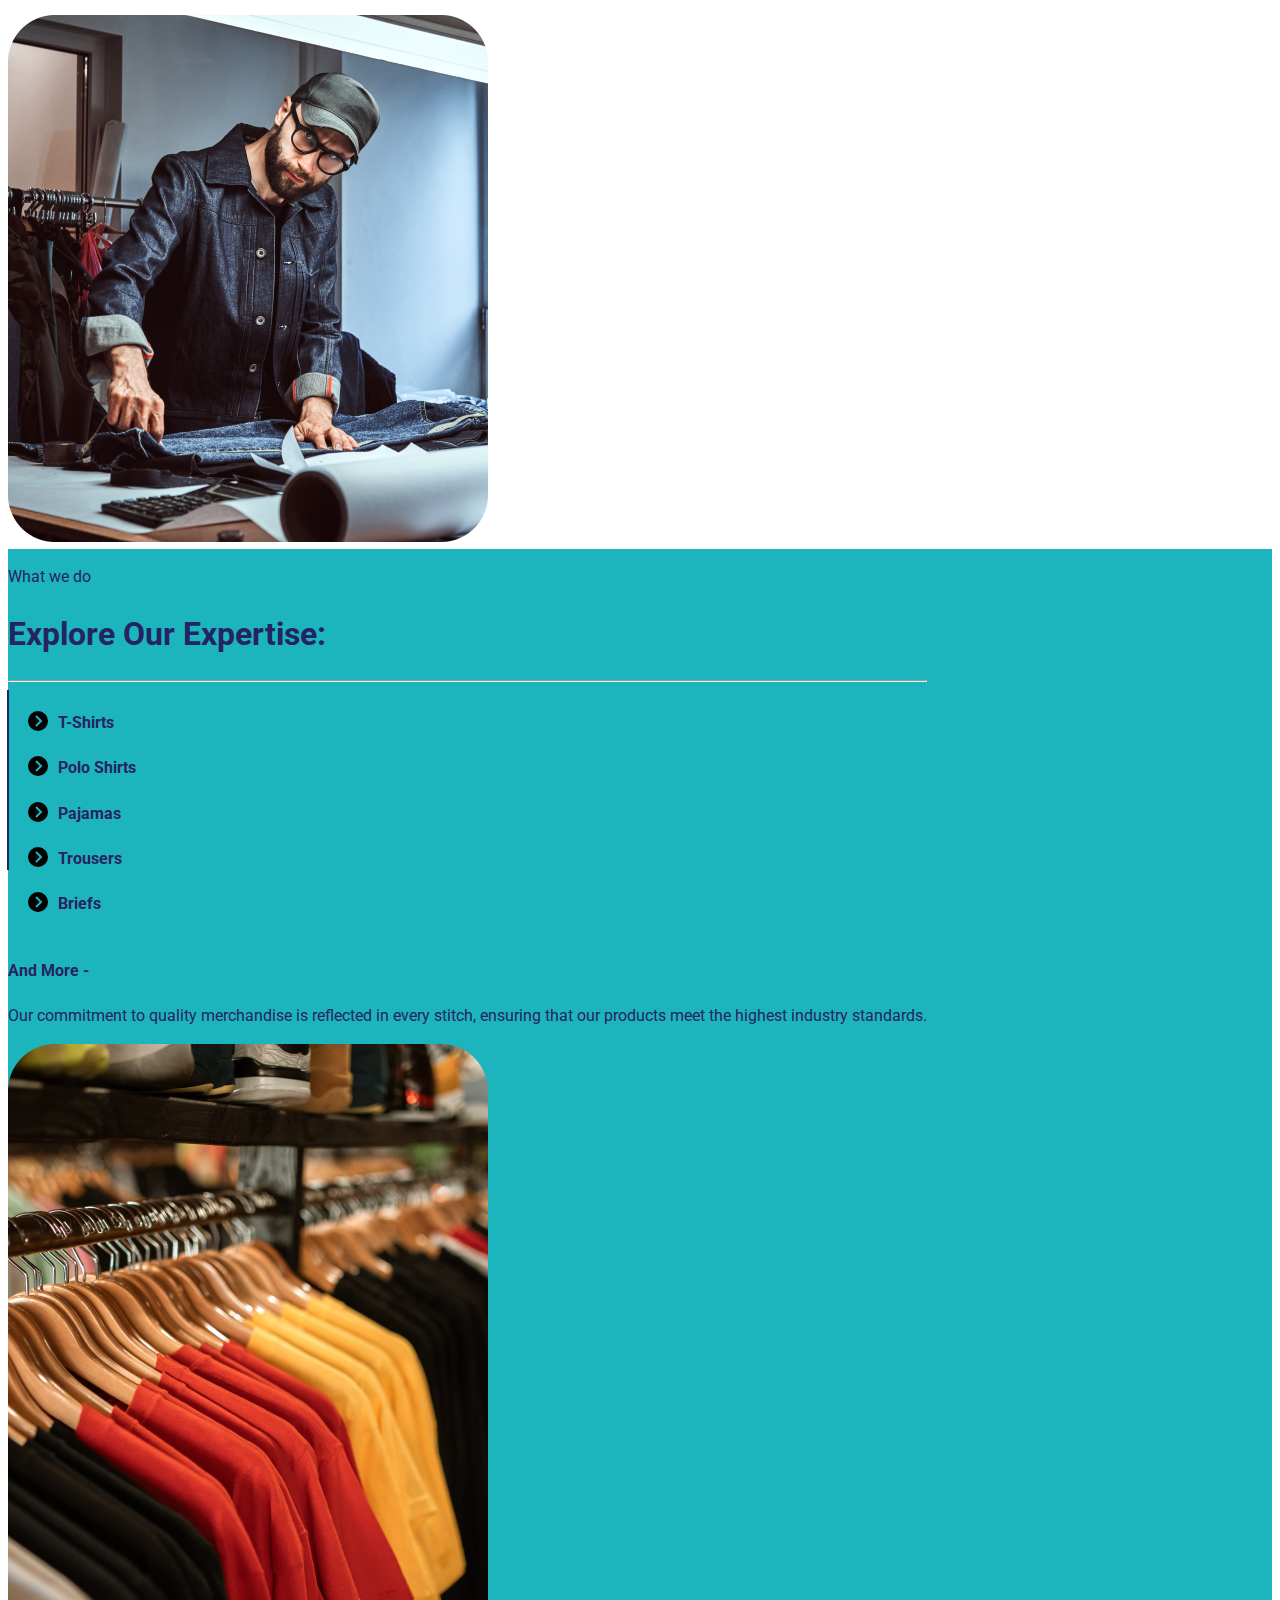
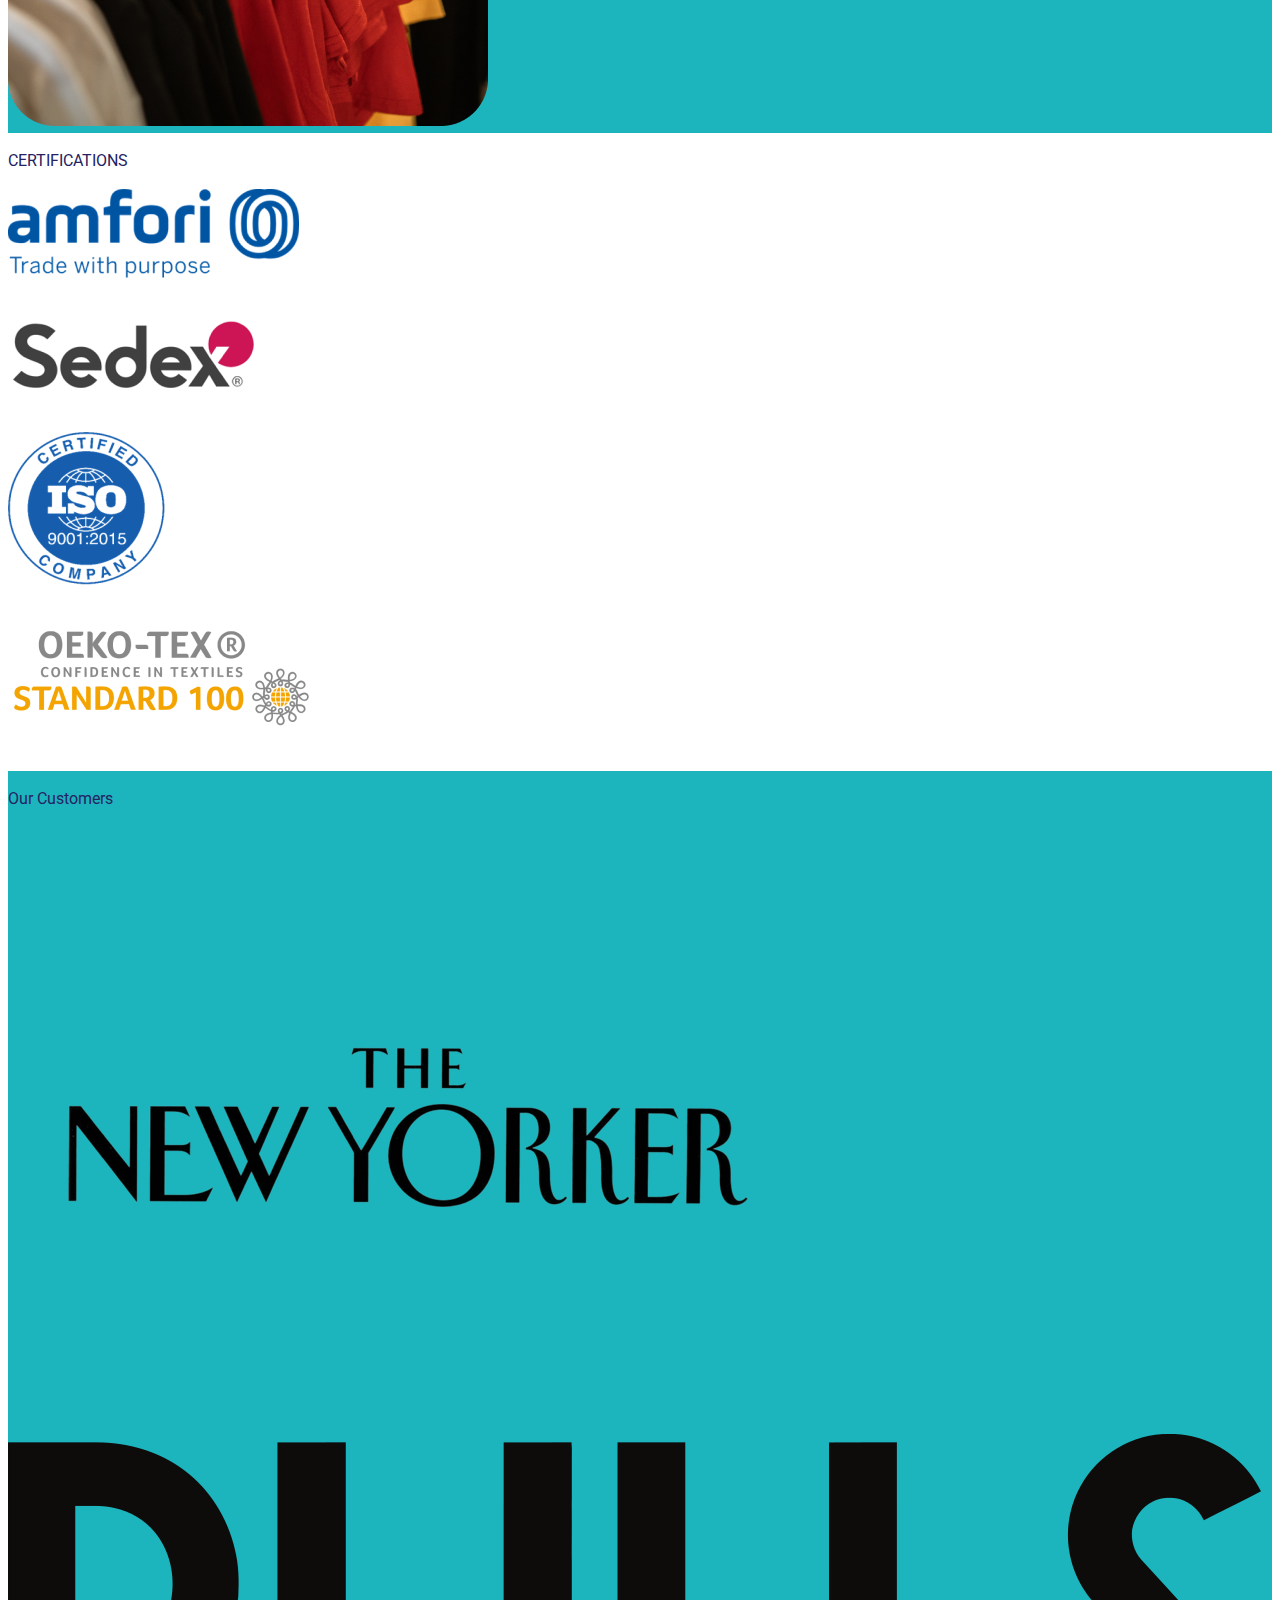
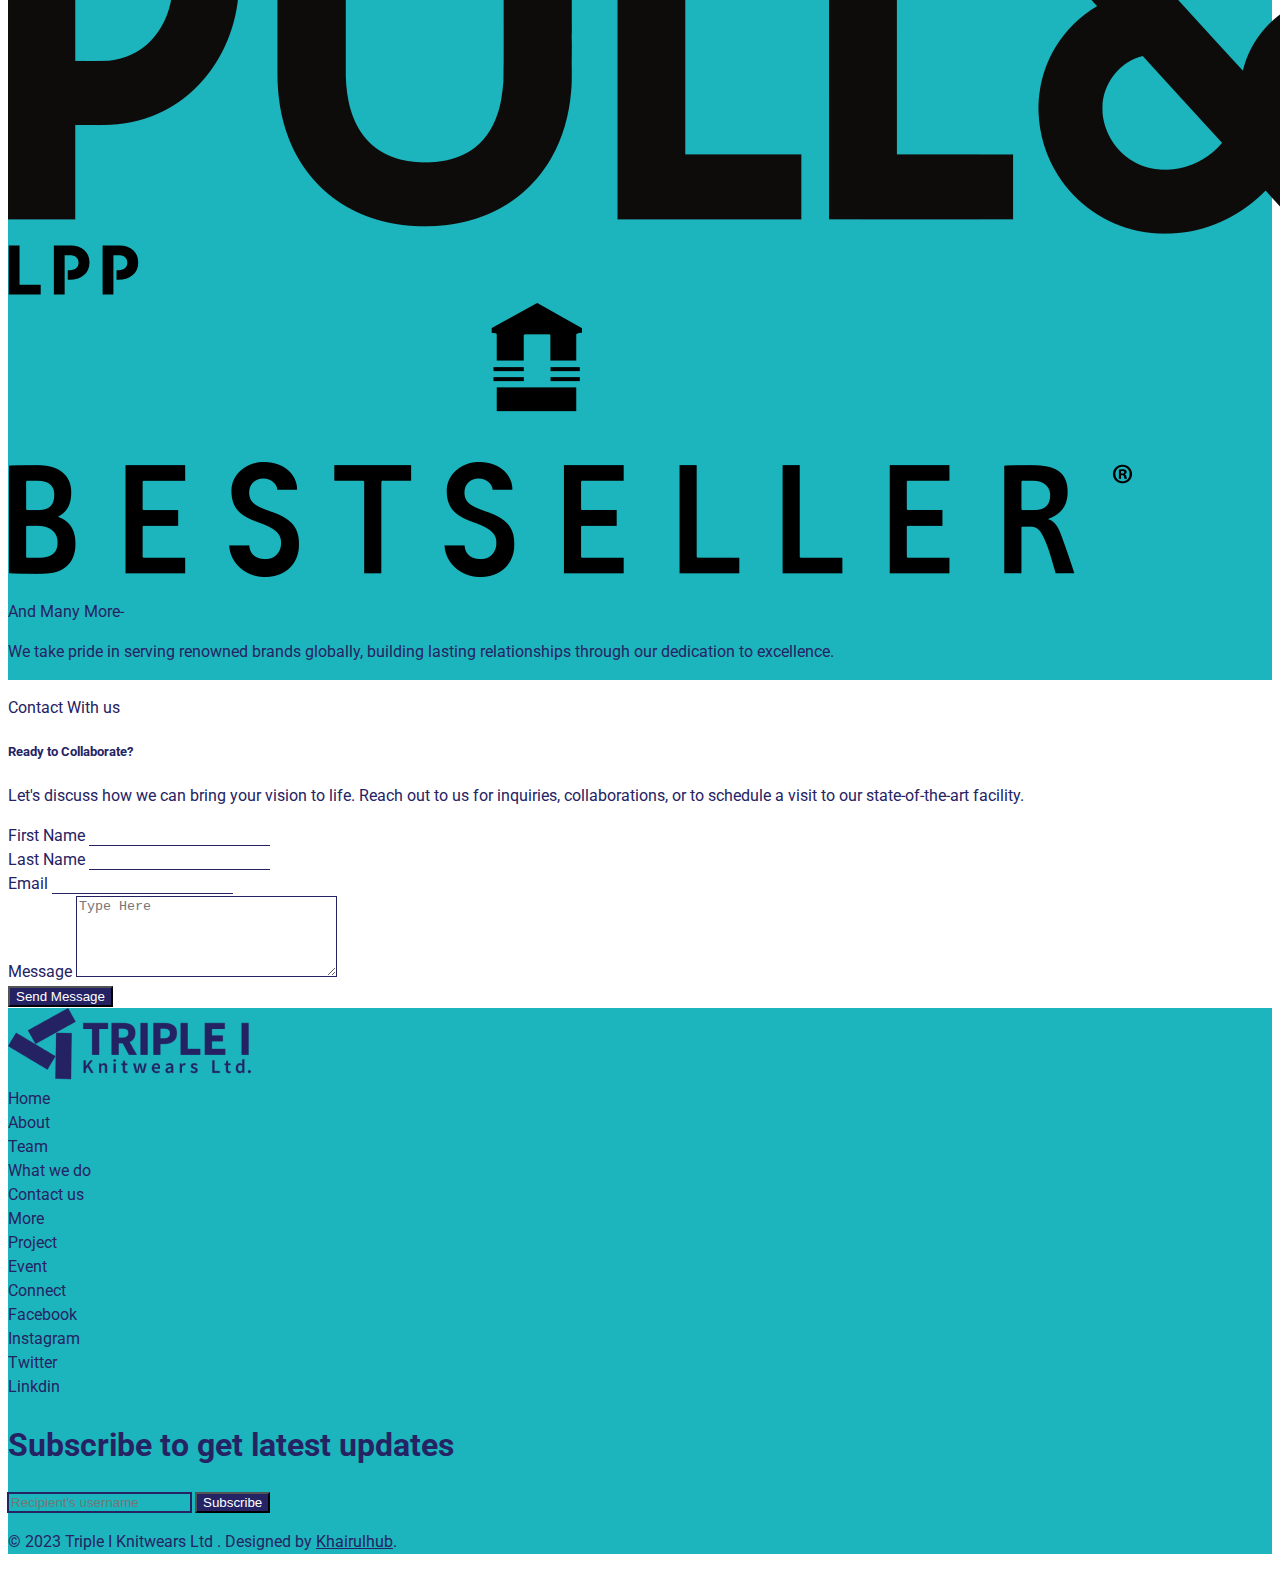
==== commit 9675e78f: "four commit" ====
--- a/index.html
+++ b/index.html
@@ -221,7 +221,7 @@
 
 
           <!-- Customers Section: -->
-          <div class="container-fluid py-5">
+          <div class="container-fluid py-5 bg-info">
             <div class="container">
                 <div class="row">
                     <div class="col-12">
@@ -231,24 +231,24 @@
                                 <p class="fw-bold textcolor2">Our Customers </p>
                                 
                                 <div class="row ">
-                                  <div class="col-md-3 d-flex justify-content-center align-items-center px-2 ">
+                                  <div class="col-md-3 d-flex justify-content-center align-items-center px-3 ">
                                     <img src="./asset/img/the newyorker.png" alt="" class="img-fluid">
                                   </div>
-                                  <div class="col-md-3 d-flex justify-content-center align-items-center  px-2">
+                                  <div class="col-md-3 d-flex justify-content-center align-items-center  px-3">
                                     <img src="./asset/img/2560px-Pull&Bear_logo.svg.png" alt="" class="img-fluid">
                                   </div>
-                                  <div class="col-md-3 d-flex justify-content-center align-items-center  px-2">
-                                    <img src="./asset/img/LPP_(company)_logo.svg" alt="" class="img-fluid">
-                                  </div>
-                                  <div class="col-md-3 d-flex justify-content-center align-items-center  px-2">
+                                  <div class="col-md-3 d-flex justify-content-center align-items-center  px-3">
+                                    <img src="./asset/img/LPP_(company)_logo.svg" alt="" class="img-fluid lpp">
+                                  </div>
+                                  <div class="col-md-3 d-flex justify-content-center align-items-center  px-3">
                                     <img src="./asset/img/62-621405_best-seller-png.png" alt="" class="img-fluid">
                                   </div>
                                 </div>
 
 
 
-                                <p>And Many More- </p>
-                                <p>We take pride in serving renowned brands globally, building lasting relationships through our dedication to excellence.</p>
+                                <p class="text-white">And Many More- </p>
+                                <p class="text-white">We take pride in serving renowned brands globally, building lasting relationships through our dedication to excellence.</p>
                             </div>
                         </div>
                     </div>
--- a/asset/css/style.css
+++ b/asset/css/style.css
@@ -33,7 +33,9 @@
 }
 
 
-
+.lpp{
+    height: 50px !important;
+}
 
 
 
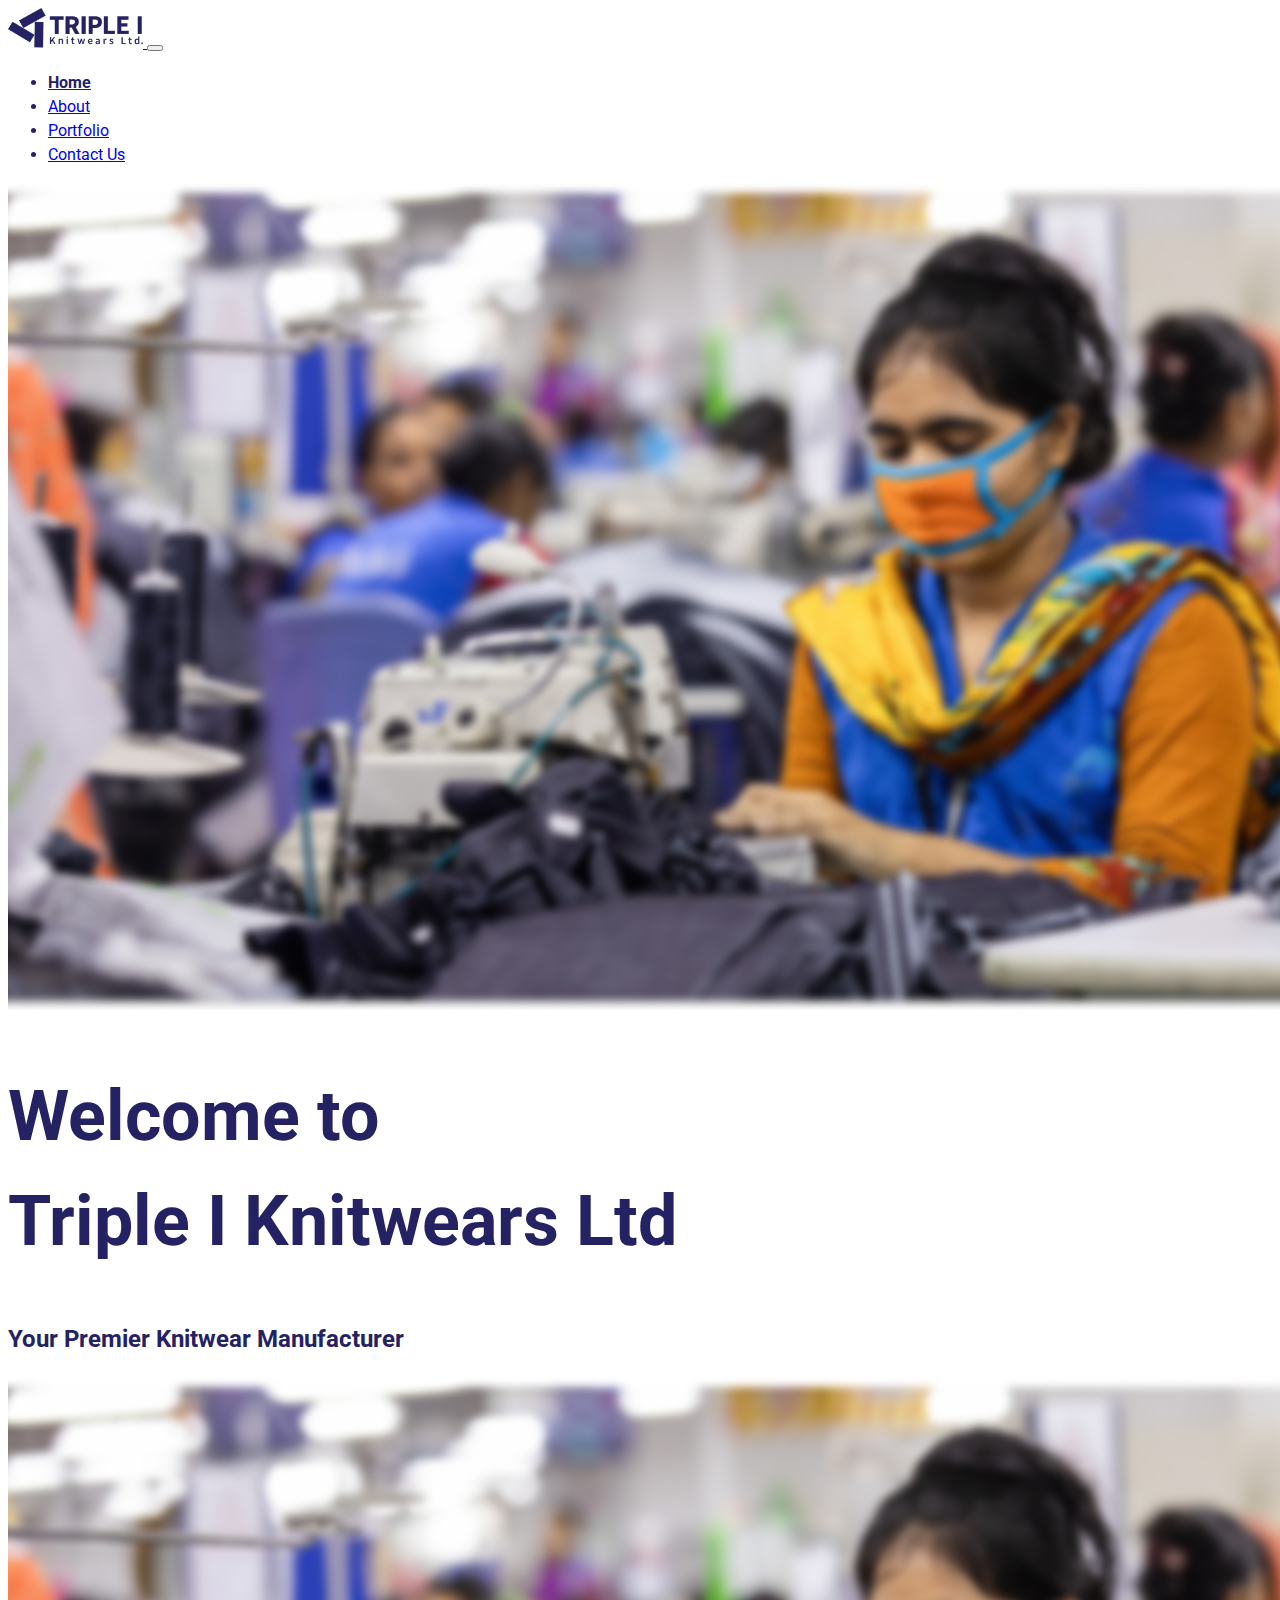
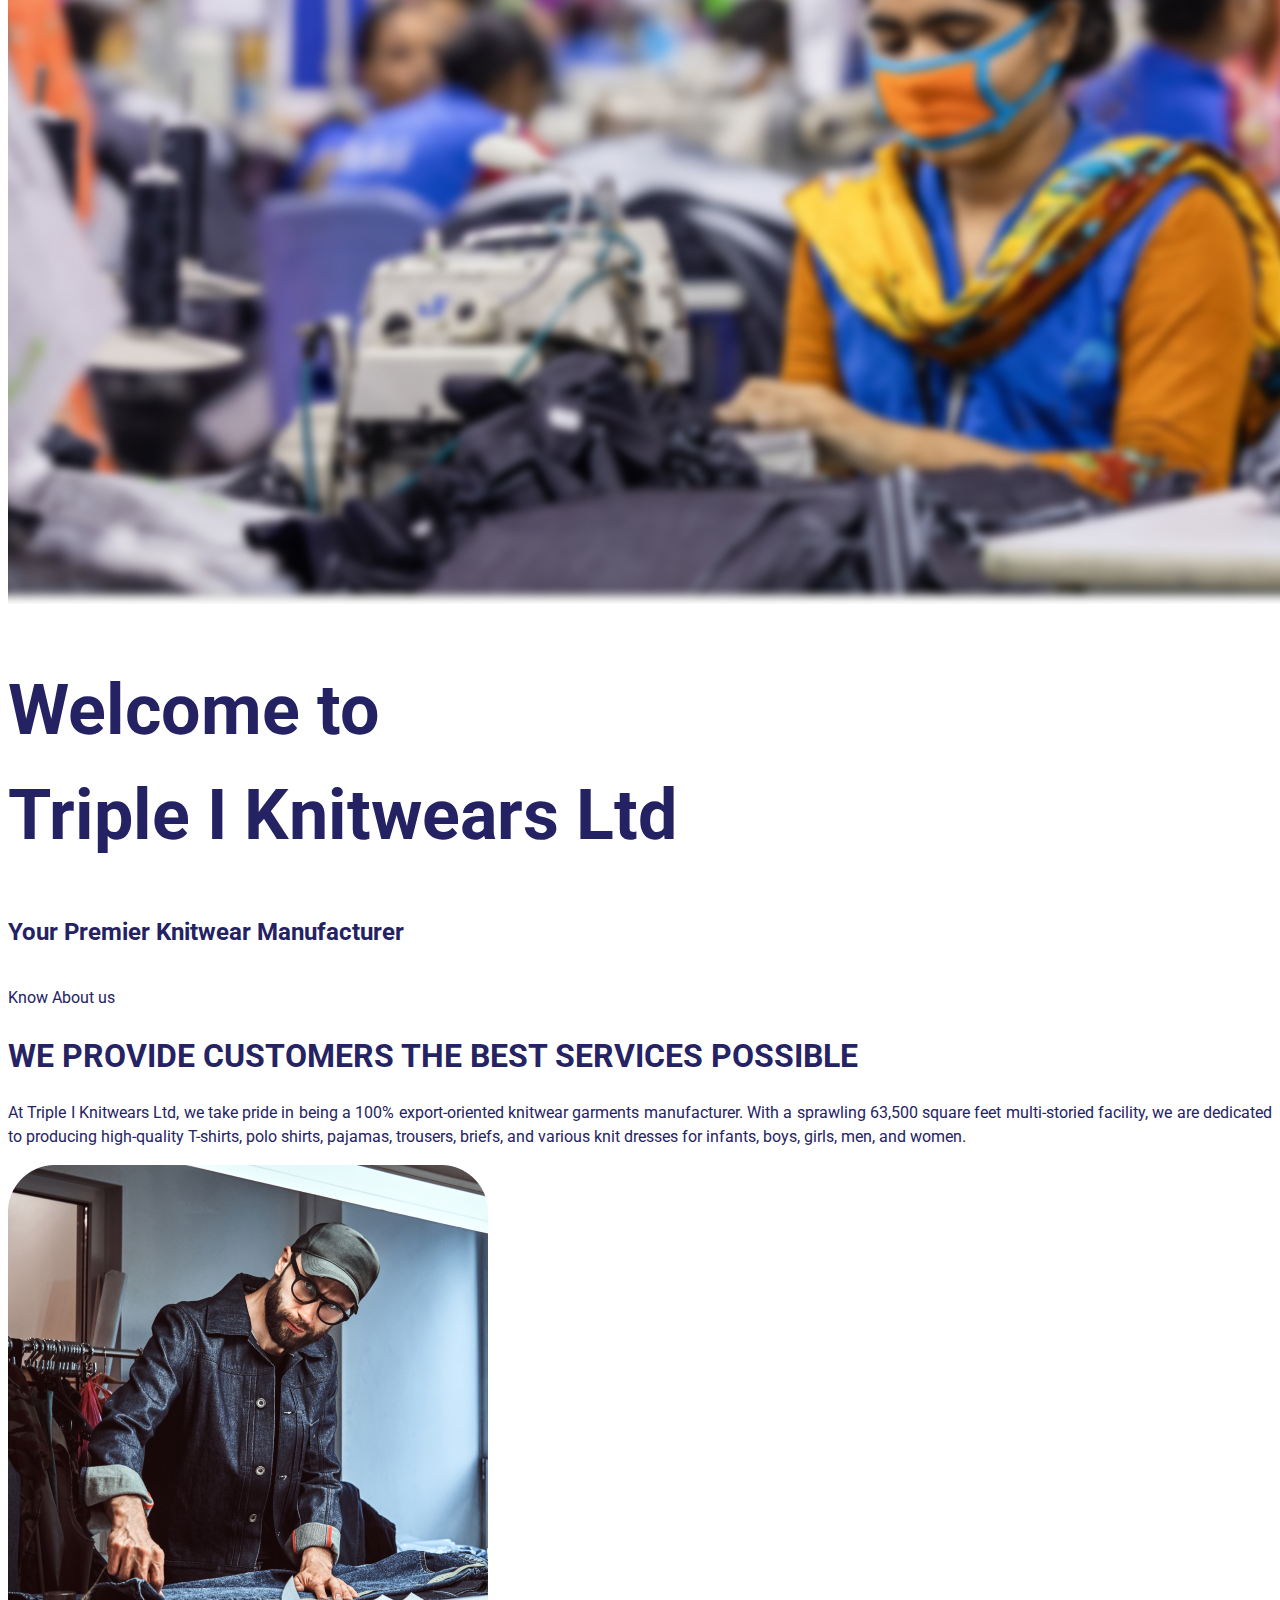
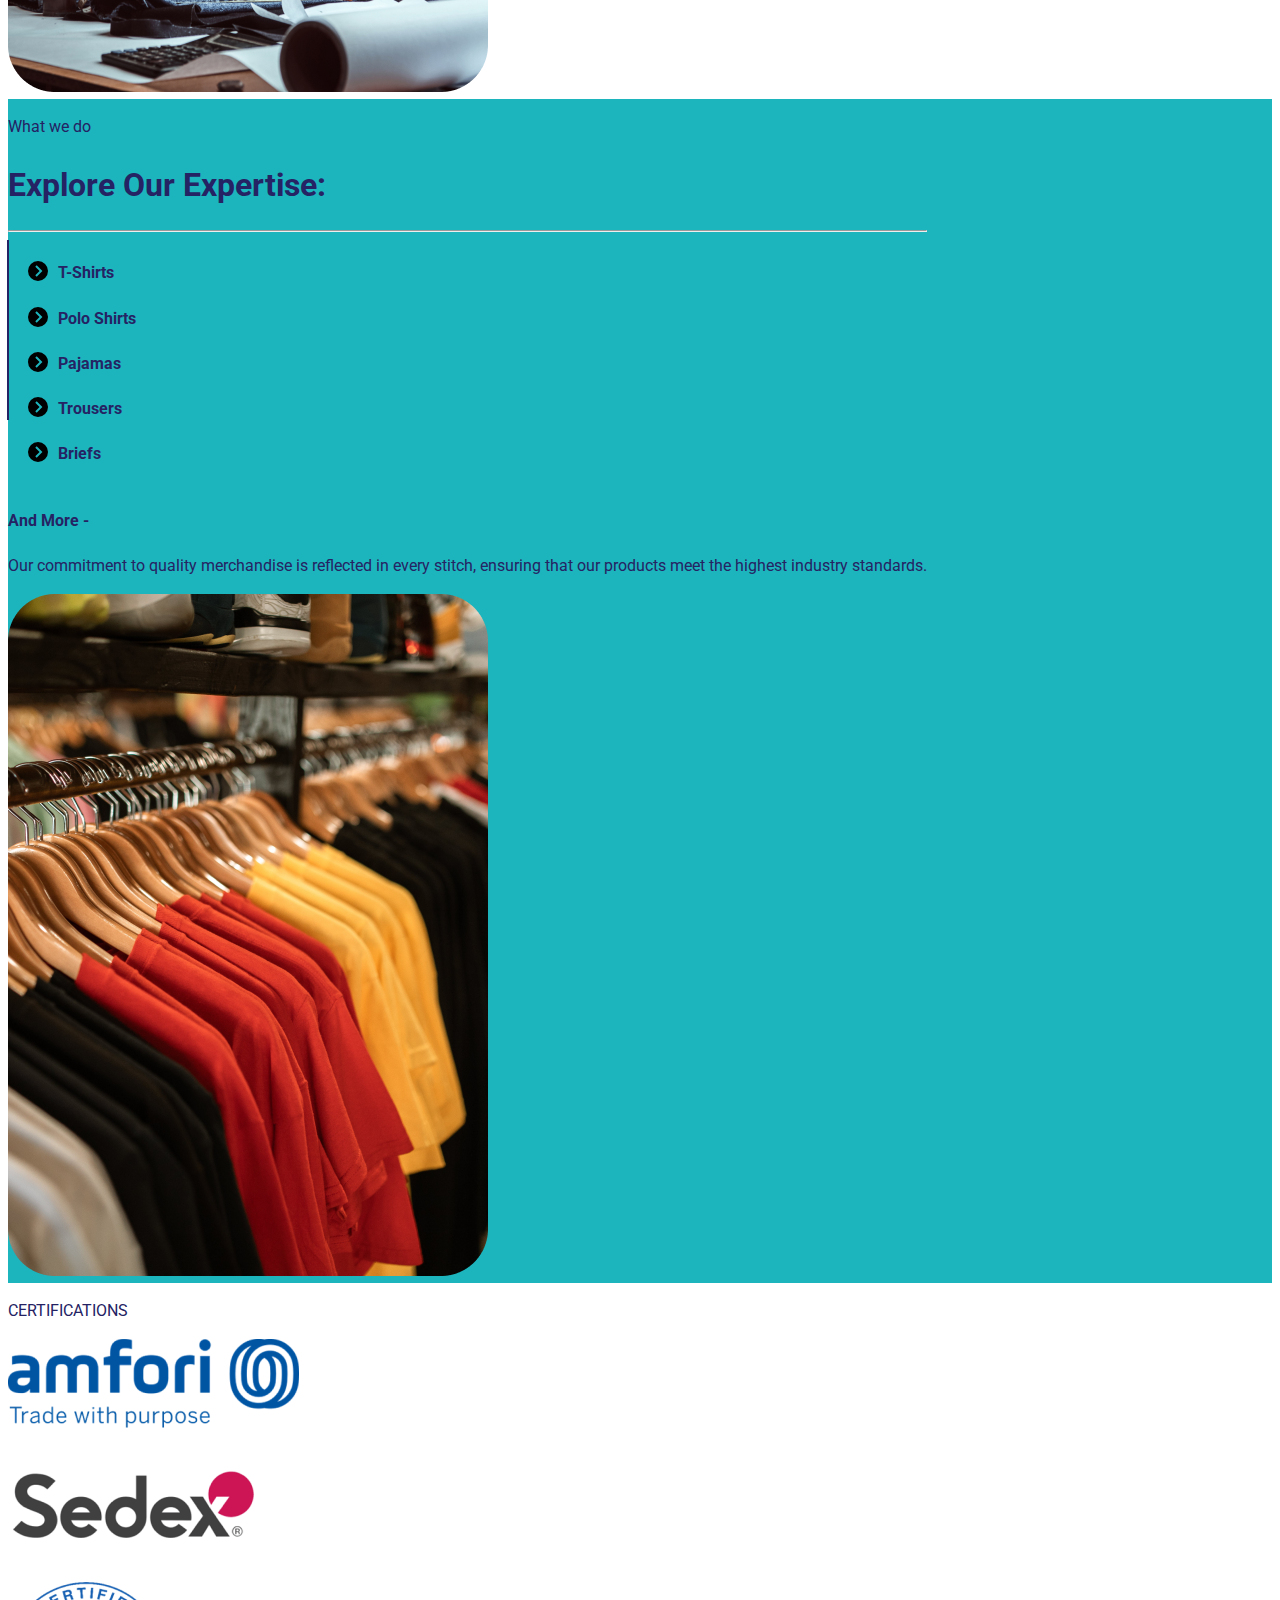
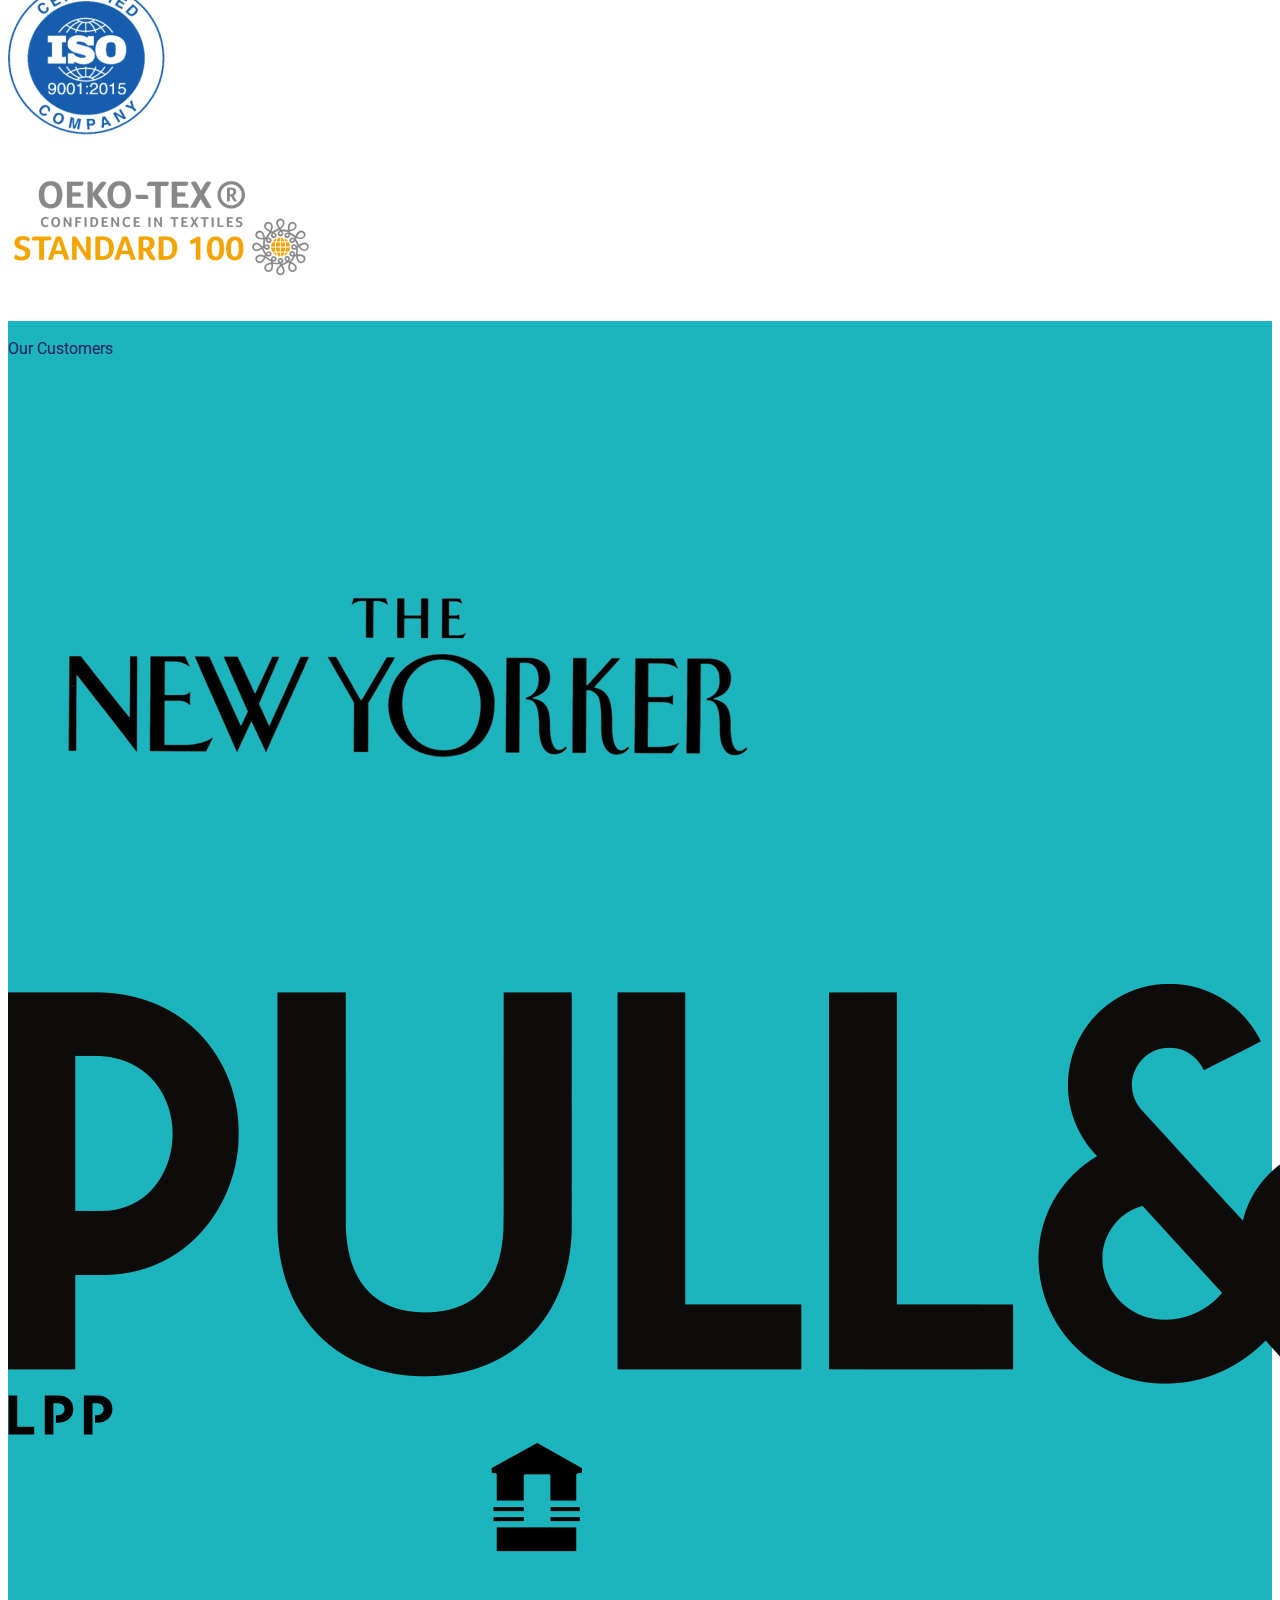
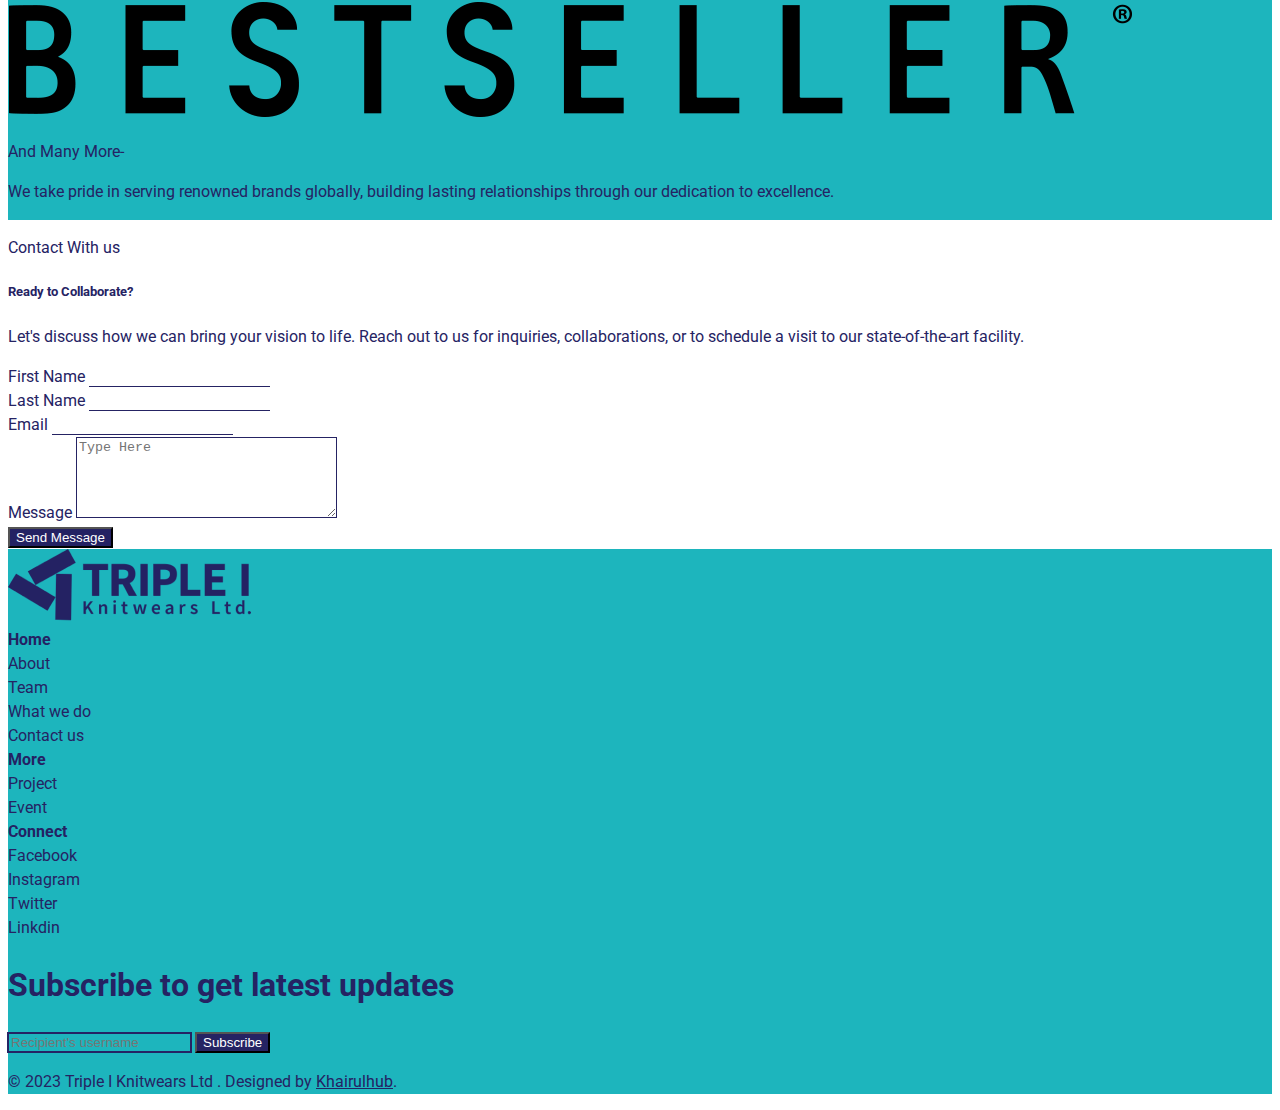
==== commit 7f4a3c59: "here i am doing active link transfer" ====
--- a/index.html
+++ b/index.html
@@ -9,7 +9,7 @@
     <link rel="stylesheet" href="./asset/css/style.css">
 </head>
 <body>
-    <header class="" >
+    <header  >
       <nav class="navbar navbar-expand-lg navbar-light bg-light" >
         <div class="container-fluid container-lg">
           <a class="navbar-brand" href="#">
@@ -21,16 +21,16 @@
           <div class="collapse navbar-collapse" id="navbarSupportedContent">
             <ul class="navbar-nav ms-auto mb-2 mb-lg-0">
               <li class="nav-item">
-                <a class="nav-link fw-bold active" aria-current="page" href="./index.html">Home</a>
+                <a class="nav-link fw-bold home" aria-current="page" href="./index.html" >Home</a>
               </li>
               <li class="nav-item">
-                <a class="nav-link fw-bold" href="./asset/pages/about.html">About</a>
+                <a class="nav-link fw-bold about" href="./asset/pages/about.html"  >About</a>
               </li>
               <li class="nav-item">
-                <a class="nav-link fw-bold" href="./asset/pages/portfolio.html">Portfolio</a>
+                <a class="nav-link fw-bold portfolio" href="./asset/pages/portfolio.html"  >Portfolio</a>
               </li>
               <li class="nav-item">
-                <a class="nav-link fw-bold" href="./asset/pages/contact.html">Contact Us</a>
+                <a class="nav-link fw-bold contact" href="./asset/pages/contact.html"  >Contact Us</a>
               </li>
               
               
@@ -74,15 +74,16 @@
 
 
     <main>
-        <!-- carosel -->
-        <div id="carouselExample" class="carousel slide">
+      <div class="container-fluid   d-xxl-none m-0 p-0">
+          <!-- carosel -->
+          <div id="carouselExample" class="carousel slide">
             <div class="carousel-inner">
               <div class="carousel-item active">
                 <img src="./asset/img/rmg_2 1.png" class=" position-relative w-100" alt="...">
-                <div class=" position-absolute top-50 start-0 translate-middle-y text-light ms-lg-5 ps-sm-4 ps-md-5">
-                    <div class="">
-                        <h1 class="fw-bold fontsize">Welcome to <br> Triple I Knitwears Ltd </h1>
-                            <h2> Your Premier Knitwear Manufacturer
+                <div class=" position-absolute top-50 start-0 translate-middle-y text-light ms-lg-5 ps-lg-5 ps-sm-4 ps-md-5">
+                    <div class=" ">
+                        <h1 class="fw-bold fontsize textlg">Welcome to <br> Triple I Knitwears Ltd </h1>
+                            <h2 class="ml-15"> Your Premier Knitwear Manufacturer
                             </h2>
                     </div>
                   </div>
@@ -100,6 +101,41 @@
               <span class="visually-hidden">Next</span>
             </button> -->
           </div>
+      </div>
+
+      <div class="container-fluid d-none d-xxl-block m-0 p-0 " >
+        <div class="container mx-auto m-0 p-0">
+            <!-- carosel -->
+        <div id="carouselExample" class="carousel slide m-0 p-0">
+          <div class="carousel-inner">
+            <div class="carousel-item active">
+              <img src="./asset/img/rmg_2 1.png" class=" position-relative w-100" alt="...">
+              <!-- <div class=" position-relative w-100">
+
+              </div> -->
+              <div class=" position-absolute top-50 start-50 translate-middle text-light ">
+                  <div class=" ">
+                      <h1 class="fw-bold fontsize textlg text-center">Welcome to <br> Triple I Knitwears Ltd </h1>
+                          <h2 class="ml-15"> Your Premier Knitwear Manufacturer
+                          </h2>
+                  </div>
+                </div>
+            </div>
+            
+            
+            
+          </div>
+          <!-- <button class="carousel-control-prev" type="button" data-bs-target="#carouselExample" data-bs-slide="prev">
+            <span class="carousel-control-prev-icon" aria-hidden="true"></span>
+            <span class="visually-hidden">Previous</span>
+          </button> -->
+          <!-- <button class="carousel-control-next" type="button" data-bs-target="#carouselExample" data-bs-slide="next">
+            <span class="carousel-control-next-icon" aria-hidden="true"></span>
+            <span class="visually-hidden">Next</span>
+          </button> -->
+        </div>
+        </div>
+      </div>
 
 
 
@@ -237,7 +273,7 @@
                                   <div class="col-md-3 d-flex justify-content-center align-items-center  px-3">
                                     <img src="./asset/img/2560px-Pull&Bear_logo.svg.png" alt="" class="img-fluid">
                                   </div>
-                                  <div class="col-md-3 d-flex justify-content-center align-items-center  px-3">
+                                  <div class="col-md-3 d-flex justify-content-center align-items-center  px-3 py-sm-3">
                                     <img src="./asset/img/LPP_(company)_logo.svg" alt="" class="img-fluid lpp">
                                   </div>
                                   <div class="col-md-3 d-flex justify-content-center align-items-center  px-3">
@@ -247,7 +283,7 @@
 
 
 
-                                <p class="text-white">And Many More- </p>
+                                <p class="text-white mt-4">And Many More- </p>
                                 <p class="text-white">We take pride in serving renowned brands globally, building lasting relationships through our dedication to excellence.</p>
                             </div>
                         </div>
@@ -365,5 +401,9 @@
 
 
     <script src="https://cdn.jsdelivr.net/npm/bootstrap@5.3.2/dist/js/bootstrap.bundle.min.js" integrity="sha384-C6RzsynM9kWDrMNeT87bh95OGNyZPhcTNXj1NW7RuBCsyN/o0jlpcV8Qyq46cDfL" crossorigin="anonymous"></script>
+
+  
+  <script src="./asset/js/main.js"></script>
+  
 </body>
 </html>--- a/asset/css/style.css
+++ b/asset/css/style.css
@@ -8,11 +8,17 @@
     background-color: #fff;
 }
 /* utilities */
+.active{
+    color: #242263 !important;
+    font-weight: 700 !important;
+}
 
 .fontsize{
     font-size: 80px !important;
 }
-
+p{
+    text-align: justify !important;
+}
 
 .textcolor1{
     color: #252363 !important;
@@ -33,9 +39,7 @@
 }
 
 
-.lpp{
-    height: 50px !important;
-}
+
 
 
 
@@ -220,6 +224,10 @@
 @media screen  and (max-width: 576px){
     .fontsize{
         font-size: 38px !important;
+        margin-left: 15px;
+    }
+    .ml-15{
+        margin-left: 15px;
     }
     .vertical{
         position: relative;
@@ -247,6 +255,11 @@
         position: relative;
       
     }
+
+    .lpp{
+        height: 50px !important;
+        margin: 45px 0 ;
+    }
     .routed {
         text-transform: lowercase;
         word-wrap: break-word;
@@ -275,6 +288,10 @@
         left: 0;
         transform: translateX(-50%);
     }
+    .lpp{
+        height: 40px !important;
+        margin: 45px 0 ;
+    }
     .routed {
         text-transform: lowercase;
         word-wrap: break-word;
@@ -301,6 +318,10 @@
         left: 0;
         transform: translateX(-50%);
     }
+    .lpp{
+        height: 40px !important;
+        margin: 45px 0 ;
+    }
     footer img{
         height: 50px !important;
     }
@@ -323,6 +344,18 @@
     }
 }
 @media screen  and (min-width: 1200px) {
+    /* .textlg{
+        max-width: 1240px !important;
+        margin: 0 auto !important;
+    } */
+    .fontsize{
+        font-size: 70px !important;
+        
+        
+    }
+    .lpp{
+        height: 40px !important;
+    }
     .vertical{
         position: relative;
         display: inline-block;
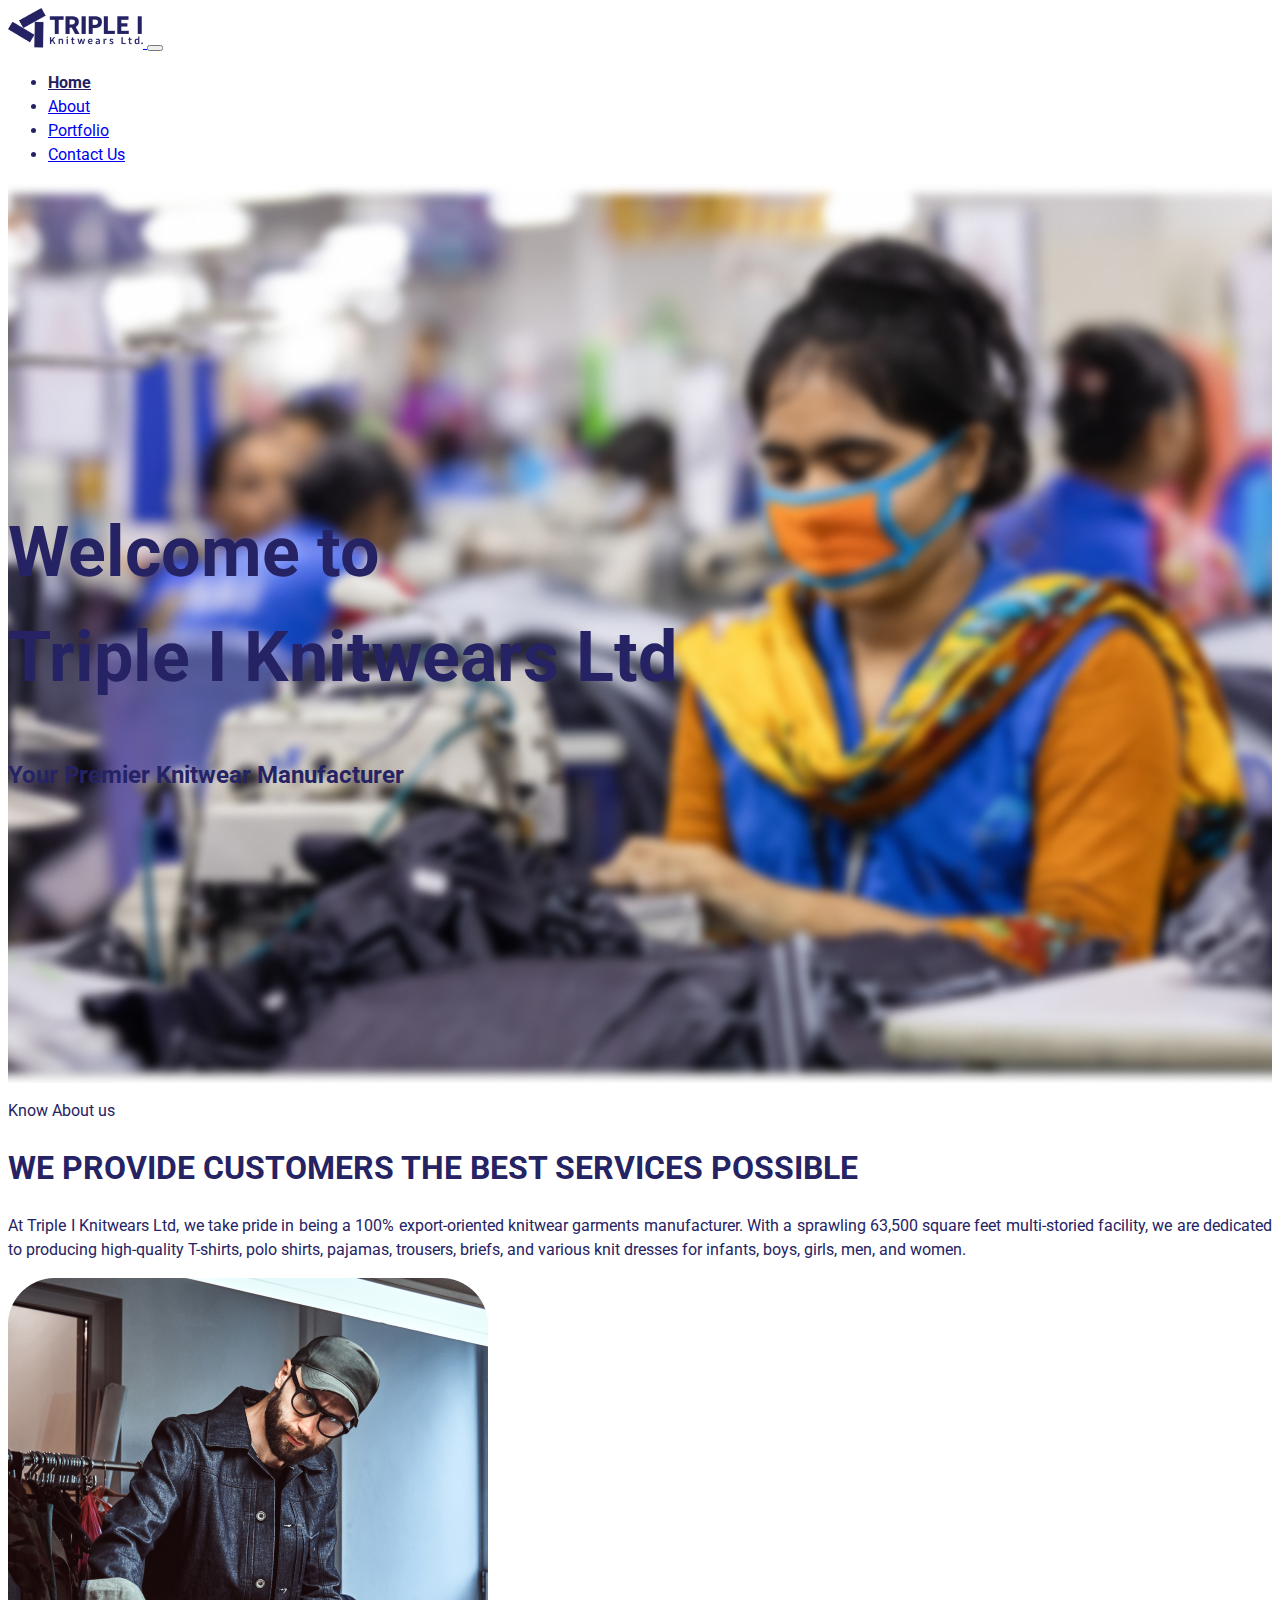
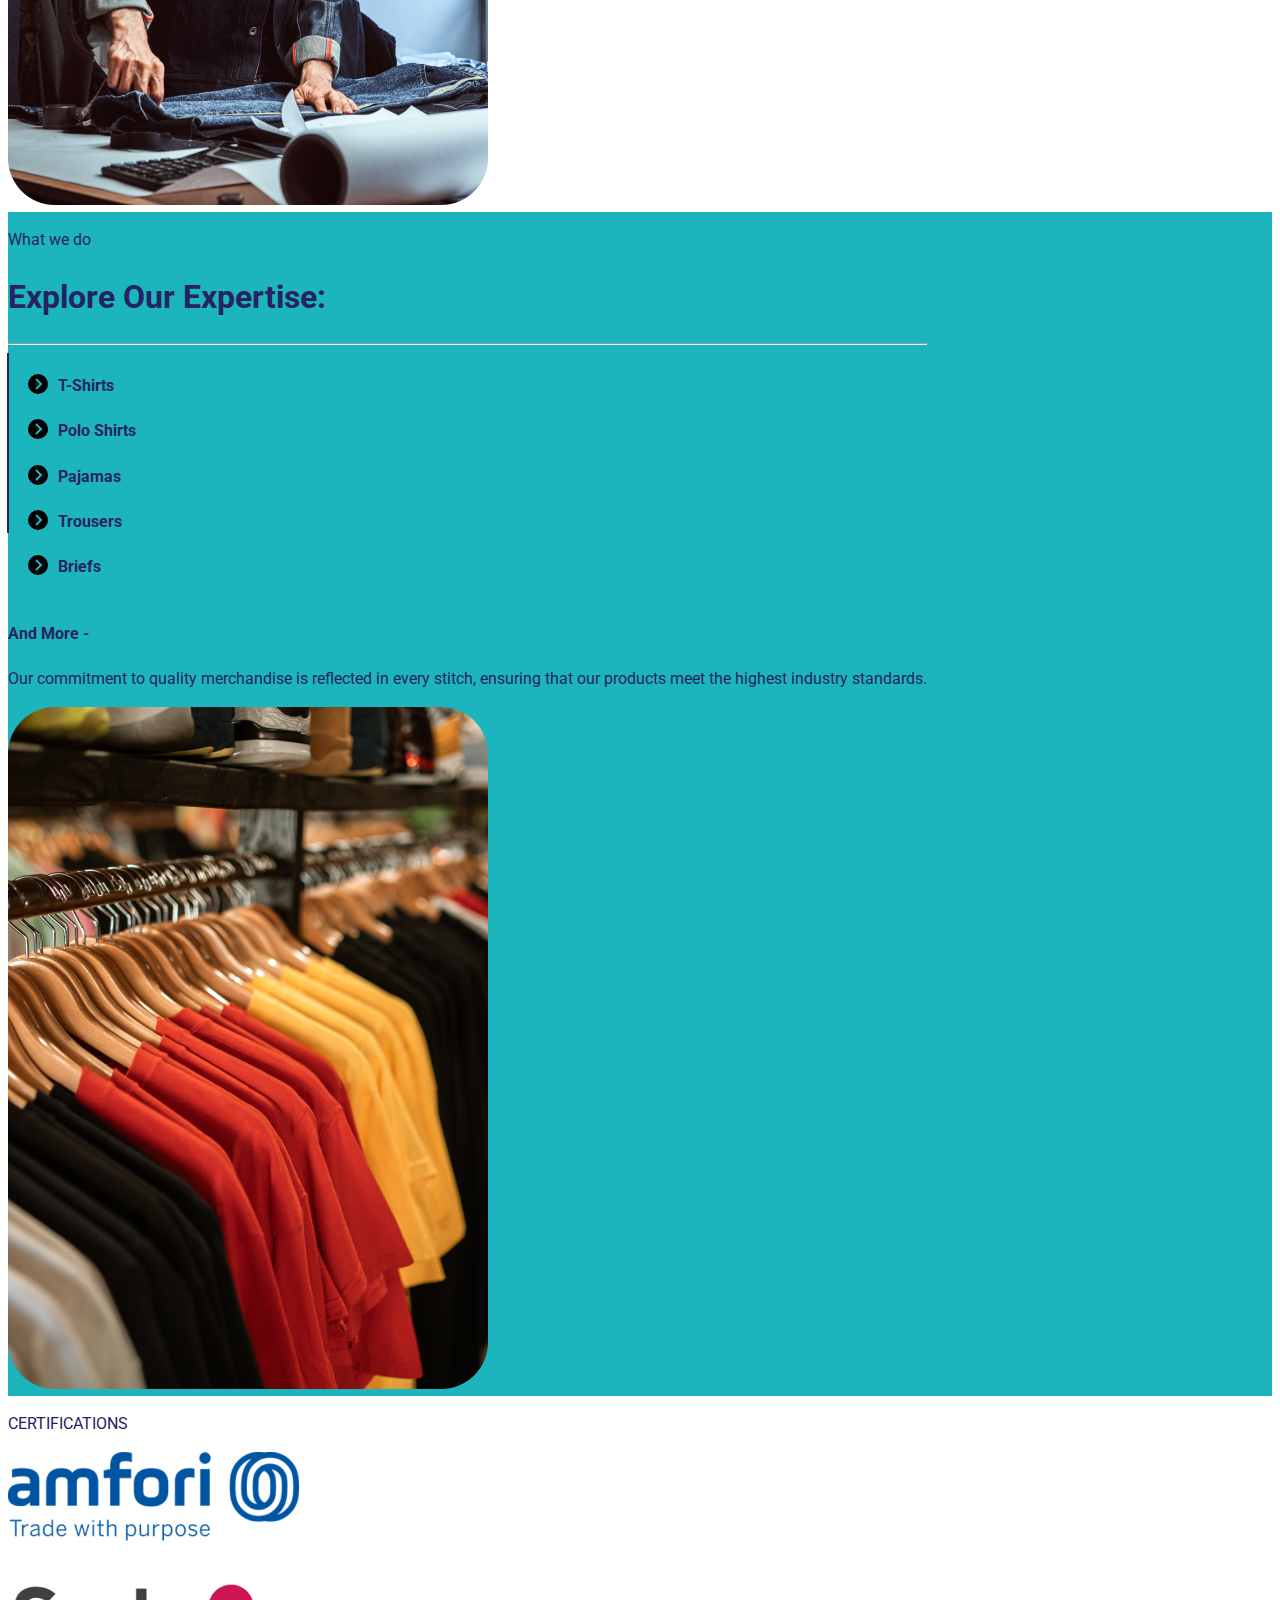
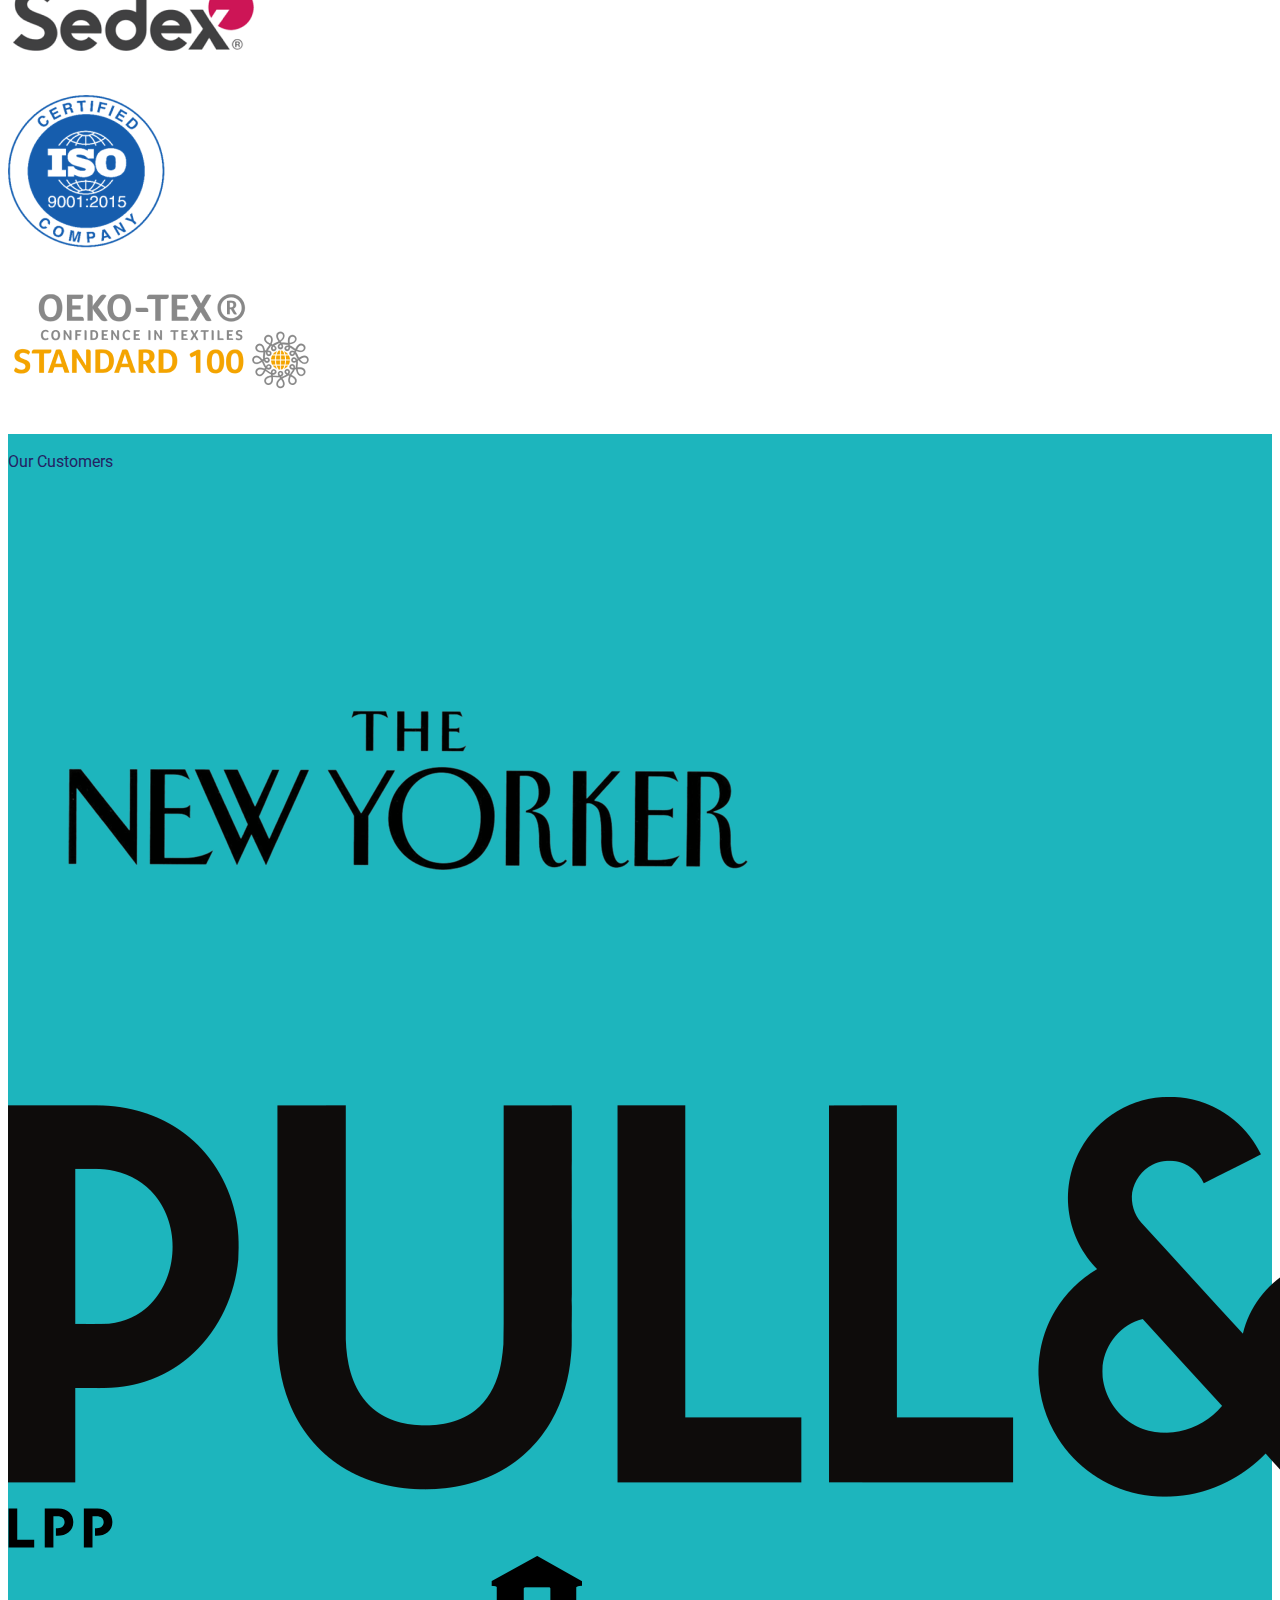
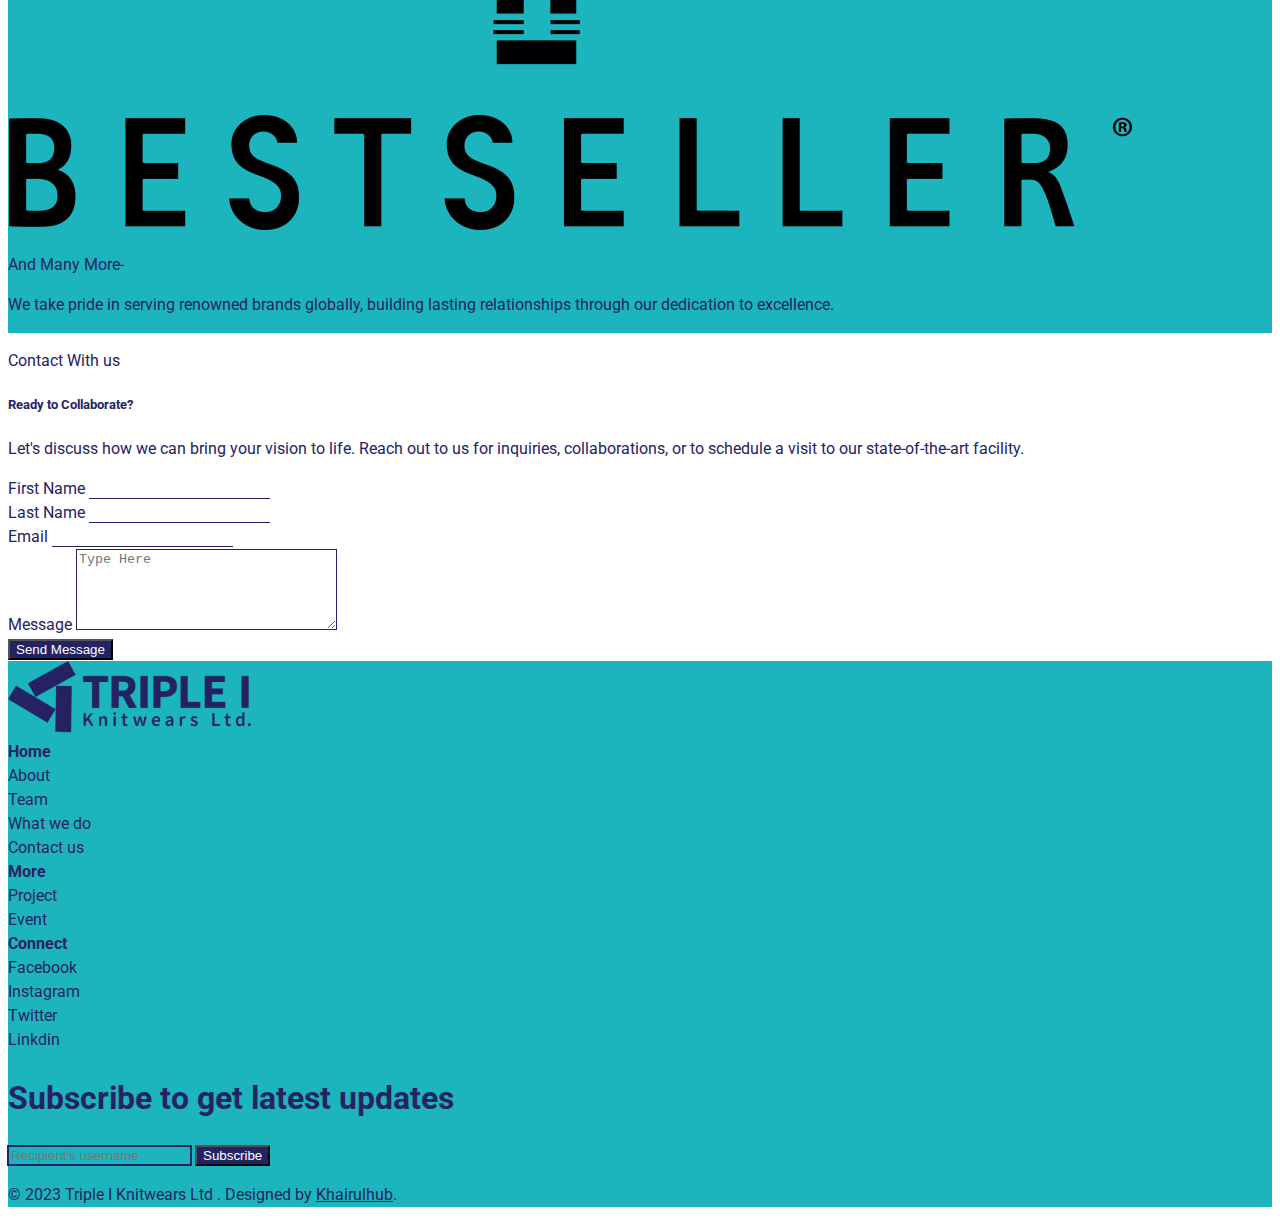
==== commit 3cba38c5: "hero page edit again" ====
--- a/index.html
+++ b/index.html
@@ -40,42 +40,14 @@
           </div>
         </div>
       </nav>
-        <!-- <nav class="navbar navbar-expand-lg bg-body-tertiary" style="height: 60px;">
-            <div class="container">
-              <a class="navbar-brand" href="#">
-                <img src="./asset/img/triple i knitwears limited final logo dark nevy transparent 1.png" alt="" style="height: 50px;">
-              </a>
-              <button class="navbar-toggler" type="button" data-bs-toggle="collapse" data-bs-target="#navbarSupportedContent" aria-controls="navbarSupportedContent" aria-expanded="false" aria-label="Toggle navigation">
-                <span class="navbar-toggler-icon"></span>
-              </button>
-              <div class="collapse navbar-collapse" id="navbarSupportedContent">
-                <ul class="navbar-nav ms-auto mb-2 mb-lg-0">
-                  <li class="nav-item">
-                    <a class="nav-link active  ms-3" style="font-size: 20px;" aria-current="page" href="#">Home</a>
-                  </li>
-                  <li class="nav-item">
-                    <a class="nav-link  ms-3" style="font-size: 20px;" href="./asset/pages/about.html">About </a>
-                  </li>
-                  <li class="nav-item">
-                    <a class="nav-link  ms-3" style="font-size: 20px;" href="./asset/pages/portfolio.html">Portfolio</a>
-                  </li>
-                  <li class="nav-item">
-                    <a class="nav-link  ms-3" style="font-size: 20px;" href="./asset/pages/contact.html">Contact Us</a>
-                  </li>
-                  
-                  
-                </ul>
-                
-              </div>
-            </div>
-          </nav> -->
+      
     </header>
 
 
 
     <main>
-      <div class="container-fluid   d-xxl-none m-0 p-0">
-          <!-- carosel -->
+      <!-- <div class="container-fluid   d-xxl-none m-0 p-0">
+     
           <div id="carouselExample" class="carousel slide">
             <div class="carousel-inner">
               <div class="carousel-item active">
@@ -92,27 +64,18 @@
               
               
             </div>
-            <!-- <button class="carousel-control-prev" type="button" data-bs-target="#carouselExample" data-bs-slide="prev">
-              <span class="carousel-control-prev-icon" aria-hidden="true"></span>
-              <span class="visually-hidden">Previous</span>
-            </button> -->
-            <!-- <button class="carousel-control-next" type="button" data-bs-target="#carouselExample" data-bs-slide="next">
-              <span class="carousel-control-next-icon" aria-hidden="true"></span>
-              <span class="visually-hidden">Next</span>
-            </button> -->
-          </div>
-      </div>
-
-      <div class="container-fluid d-none d-xxl-block m-0 p-0 " >
+           
+          </div>
+      </div> -->
+
+      <!-- <div class="container-fluid d-none d-xxl-block m-0 p-0 " >
         <div class="container mx-auto m-0 p-0">
-            <!-- carosel -->
+     
         <div id="carouselExample" class="carousel slide m-0 p-0">
           <div class="carousel-inner">
             <div class="carousel-item active">
               <img src="./asset/img/rmg_2 1.png" class=" position-relative w-100" alt="...">
-              <!-- <div class=" position-relative w-100">
-
-              </div> -->
+           
               <div class=" position-absolute top-50 start-50 translate-middle text-light ">
                   <div class=" ">
                       <h1 class="fw-bold fontsize textlg text-center">Welcome to <br> Triple I Knitwears Ltd </h1>
@@ -125,20 +88,29 @@
             
             
           </div>
-          <!-- <button class="carousel-control-prev" type="button" data-bs-target="#carouselExample" data-bs-slide="prev">
-            <span class="carousel-control-prev-icon" aria-hidden="true"></span>
-            <span class="visually-hidden">Previous</span>
-          </button> -->
-          <!-- <button class="carousel-control-next" type="button" data-bs-target="#carouselExample" data-bs-slide="next">
-            <span class="carousel-control-next-icon" aria-hidden="true"></span>
-            <span class="visually-hidden">Next</span>
-          </button> -->
+          
         </div>
         </div>
+      </div> -->
+
+<!-- ---------------------------hero section -->
+      <div class="container-fluid m-0 p-0 herobg position-relative">
+        <div class="container  h-full  w-100 ">
+         
+     
+          <div class=" text-white">
+            <h1 class="fw-bold fontsize textlg ">Welcome to <br> Triple I Knitwears Ltd </h1>
+              <h2 class="ml-15"> Your Premier Knitwear Manufacturer
+              </h2>
+          </div>
+      
+     
       </div>
-
-
-
+        
+      </div>
+      <!-- hero section end----------------------------- -->
+
+     
 
           <div class="container-fluid py-5">
             <div class="container">
--- a/asset/css/style.css
+++ b/asset/css/style.css
@@ -12,7 +12,6 @@
     color: #242263 !important;
     font-weight: 700 !important;
 }
-
 .fontsize{
     font-size: 80px !important;
 }
@@ -37,15 +36,92 @@
 .text-primary{
     color: #242263 !important;
 }
-
-
-
-
-
-
-
-
-
+/* uitility end css */
+
+/* home page  */
+.herobg{
+    background-image: url('../img/rmg_2\ 1.png');
+    background-size: cover;
+    background-position: center;
+    background-repeat: no-repeat;
+    height: 100vh;
+    /* position: relative; */
+
+}
+
+.herobg .container{
+    height: 100%;
+    display: flex;
+    align-items: center;
+    justify-content: start;
+}
+
+
+
+.vertical{
+    position: relative;
+    display: inline-block;
+}
+.vertical::before {
+    content: "";
+    height: 300px;
+    width: 2px;
+    background-color: #252363;
+    position: absolute;
+    top: 0px;
+    left: 0;
+    transform: translateX(-50%);
+}
+
+.middile-vartical h4::before {
+    content: "";
+    display: inline-block;
+    height: 20px;
+    width: 20px;
+   background-image: url('../img/icon/reshot-icon-right-arrow-button-YAB8GEM7SD-c5f61.svg');
+    background-size: contain;
+    float: left;
+    margin-left: 20px;
+    margin-right: 10px;
+   
+}
+/* home end css */
+
+
+/* about page */
+.compliance{
+    background-image: url('../img/thomas-william-9DzHo6hOof0-unsplash.jpg');
+    
+    background-size: cover; /* Adjust as needed */
+    background-attachment: fixed;
+
+    background-position: center center;
+    background-repeat: no-repeat;
+  
+}
+.aboutherobg{
+    background-image: url('../img/DSC1557.jpg');
+    background-size: cover;
+    background-position: center;
+    background-repeat: no-repeat;
+    height: 100vh;
+    /* position: relative; */
+}
+.aboutherobg .container{
+    height: 100%;
+    display: flex;
+    align-items: center;
+    justify-content: start;
+}
+
+
+/* about end css */
+
+
+
+
+
+/* for home about contact portfolio */
 .bfore{
     position: relative;
     display: inline-block;
@@ -63,20 +139,7 @@
     transform: translateY(-50%);
 }
 
-.vertical{
-    position: relative;
-    display: inline-block;
-}
-.vertical::before {
-    content: "";
-    height: 300px;
-    width: 2px;
-    background-color: #252363;
-    position: absolute;
-    top: 0px;
-    left: 0;
-    transform: translateX(-50%);
-}
+
 
 /* .middile-vartical h4{
     position: relative;
@@ -96,23 +159,7 @@
     transform: translateX(-50%);
 } */
 
-.middile-vartical h4::before {
-    content: "";
-    display: inline-block;
-    height: 20px;
-    width: 20px;
-   background-image: url('../img/icon/reshot-icon-right-arrow-button-YAB8GEM7SD-c5f61.svg');
-    background-size: contain;
-    float: left;
-    margin-left: 20px;
-    margin-right: 10px;
-    /* position: absolute;
-    top: 0px;
-    left: -15px;
-    right: 0;
-    bottom: 0;
-    transform: translateX(-50%); */
-}
+
 .middile-vartical p{
     font-size: 16px !important;
 }
@@ -143,24 +190,33 @@
 
 
 }
-footer ul{
-    padding: 0;
-    margin: 0;
-}
-footer ul li{
-    list-style: none;
-}
-.submitbtn{
-    background-color: #252363; 
-    color: #fff;
-}
-footer input{
-    border-radius: 0 !important;
-   outline: 1px solid #252363 !important;
-   border: 1px solid #252363 !important;
-   background-color: transparent !important;
-
-}
+
+
+
+
+
+/* contact page  */
+
+.contactherobg{
+    background-image: url('../img/DSC1557.jpg');
+    background-size: cover;
+    background-position: center;
+    background-repeat: no-repeat;
+    height: 100vh;
+    /* position: relative; */
+
+}
+
+.contactherobg .container{
+    height: 100%;
+    display: flex;
+    align-items: center;
+    justify-content: start;
+}
+
+
+
+
 
 .colspan2{
     padding-left: 0 !important;
@@ -219,6 +275,33 @@
     width: 30px !important;
     line-height: 0.9;
 }
+/* contact end  */
+
+
+/* footer css  */
+footer ul{
+    padding: 0;
+    margin: 0;
+}
+footer ul li{
+    list-style: none;
+}
+.submitbtn{
+    background-color: #252363; 
+    color: #fff;
+}
+footer input{
+    border-radius: 0 !important;
+   outline: 1px solid #252363 !important;
+   border: 1px solid #252363 !important;
+   background-color: transparent !important;
+
+}
+
+
+
+
+
 
 
 @media screen  and (max-width: 576px){
